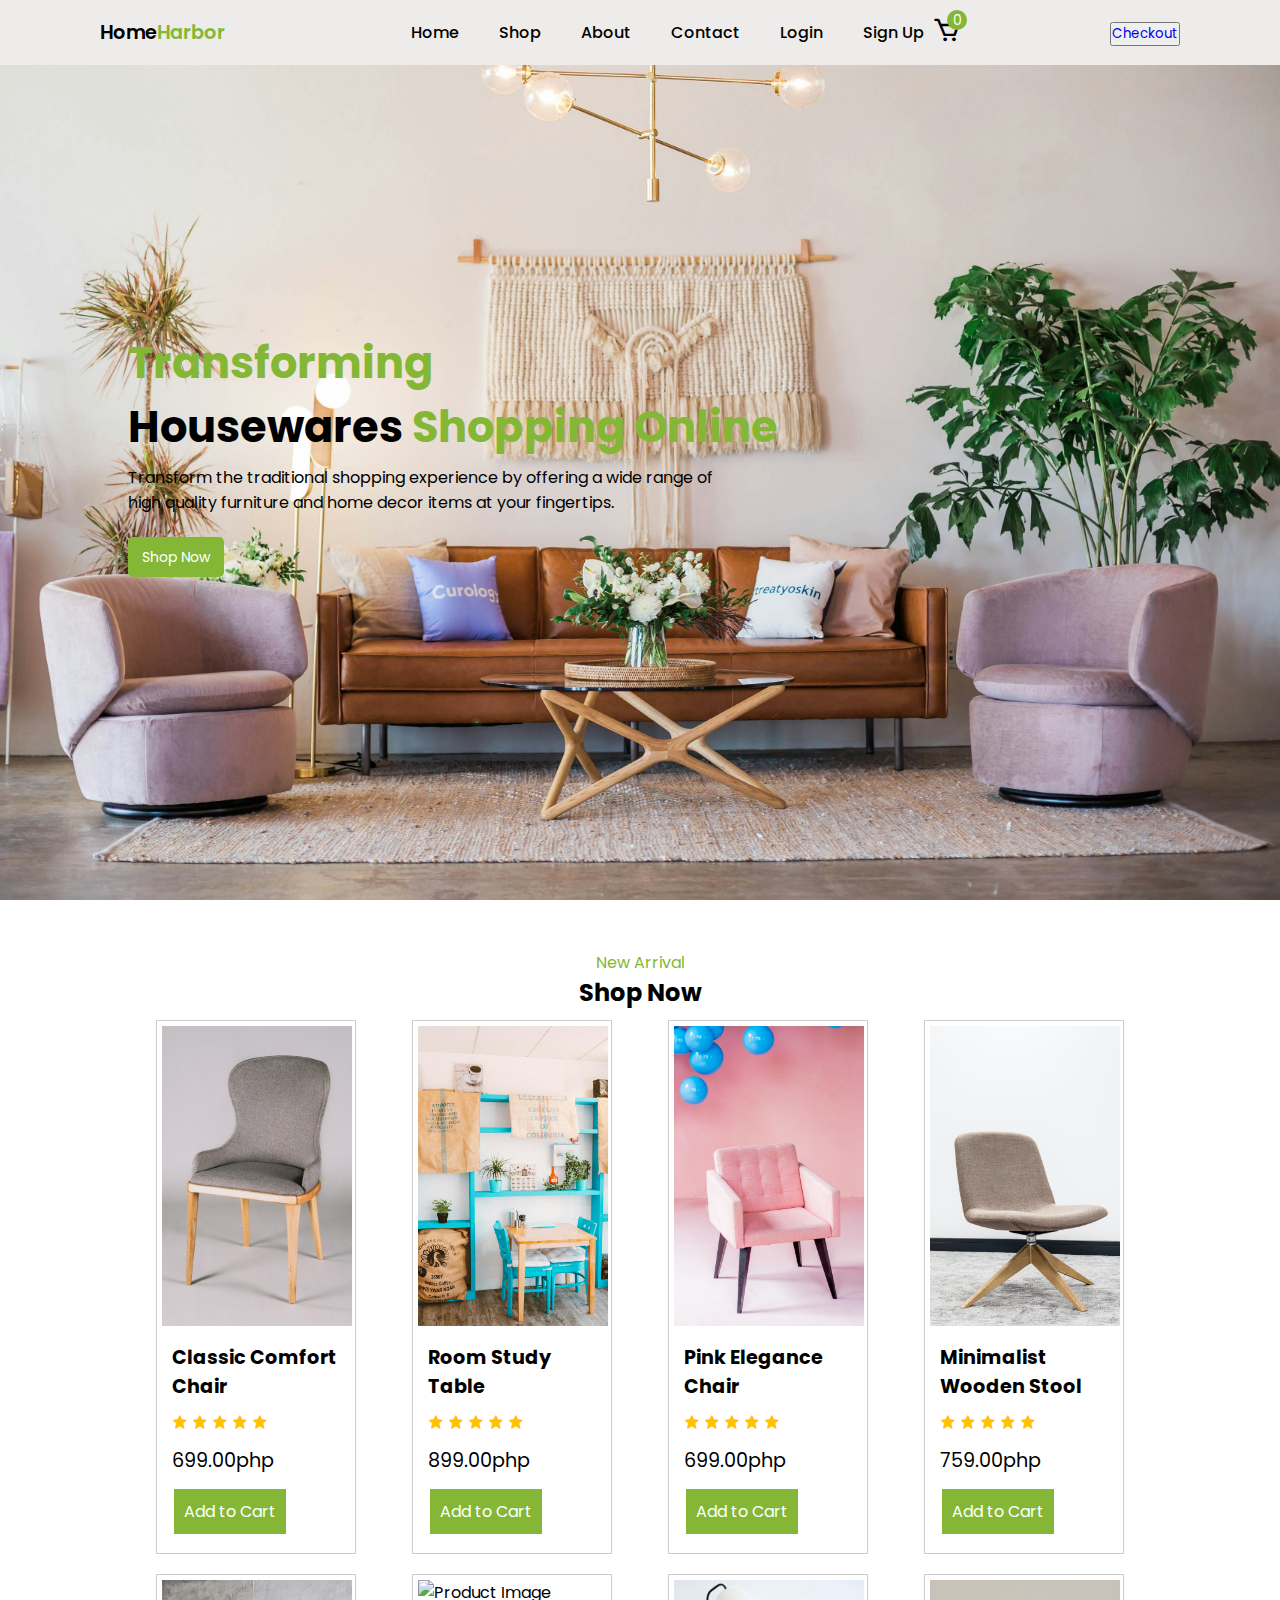
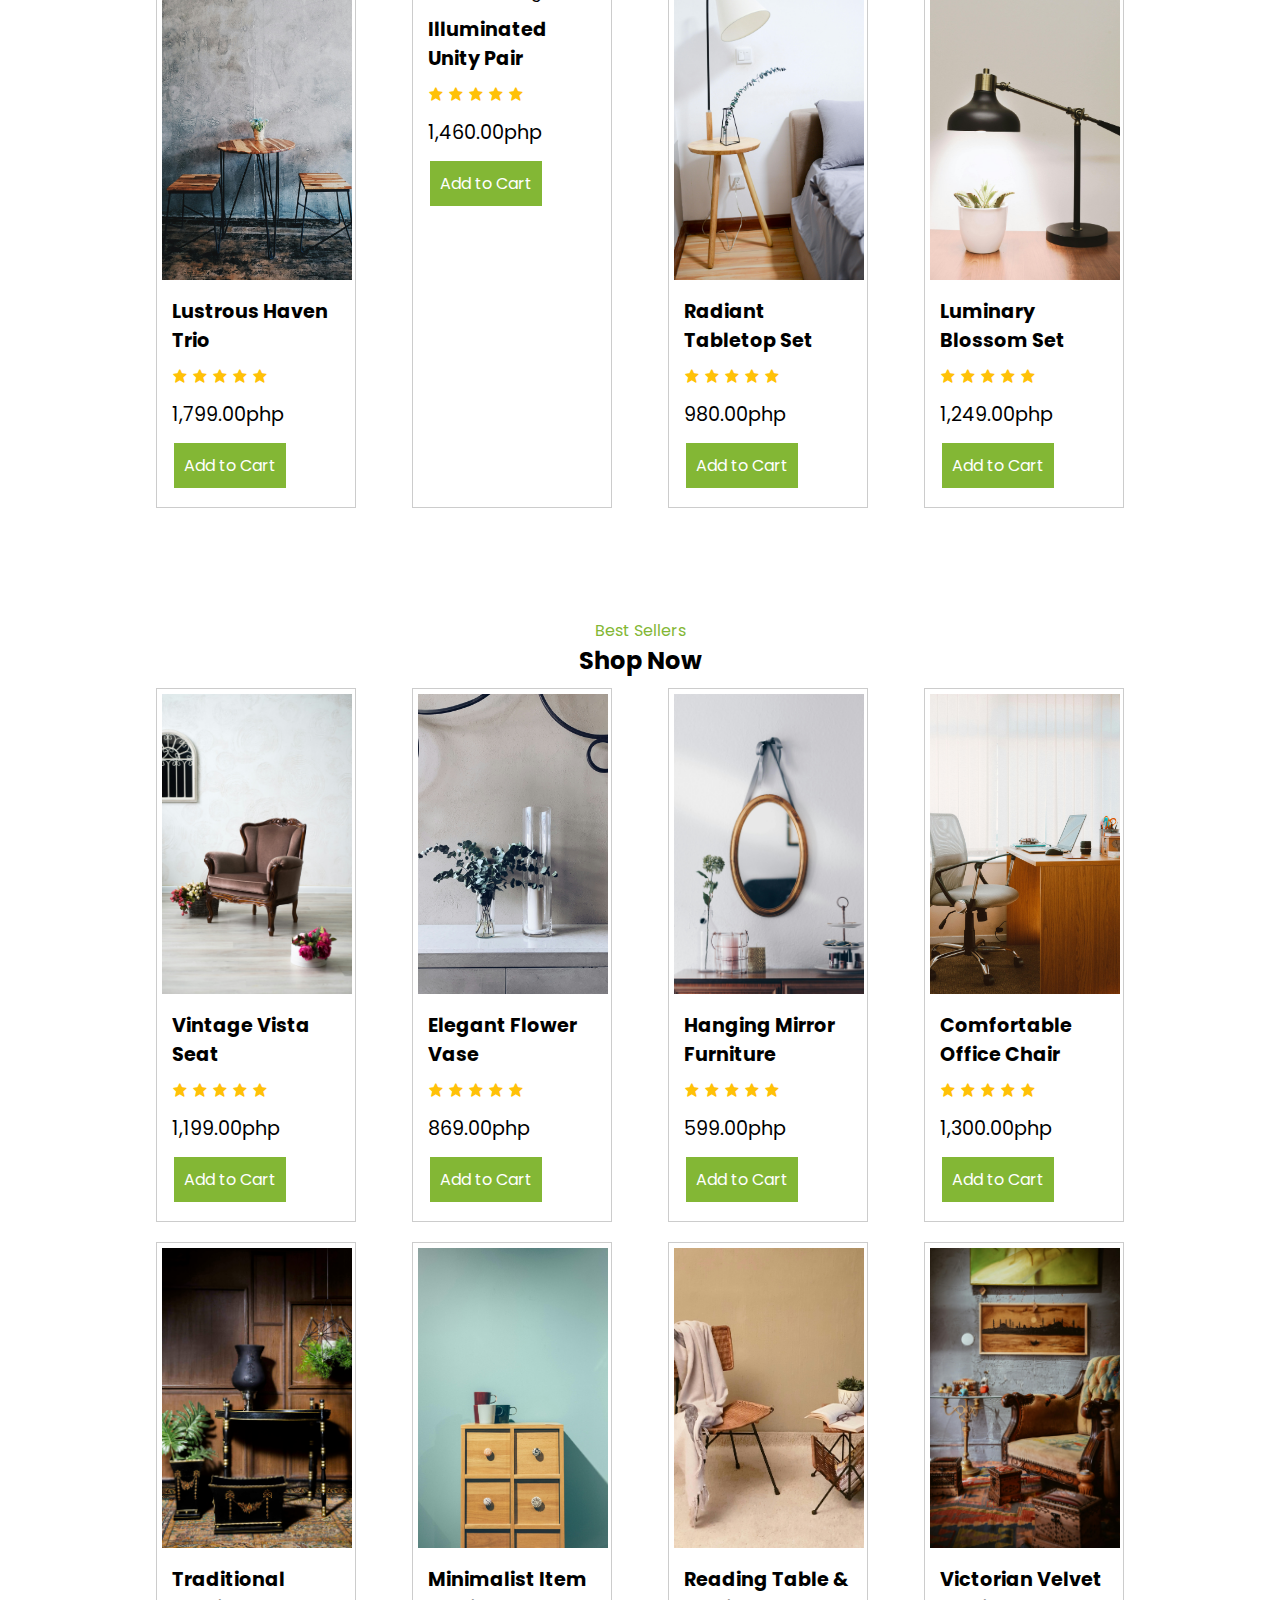
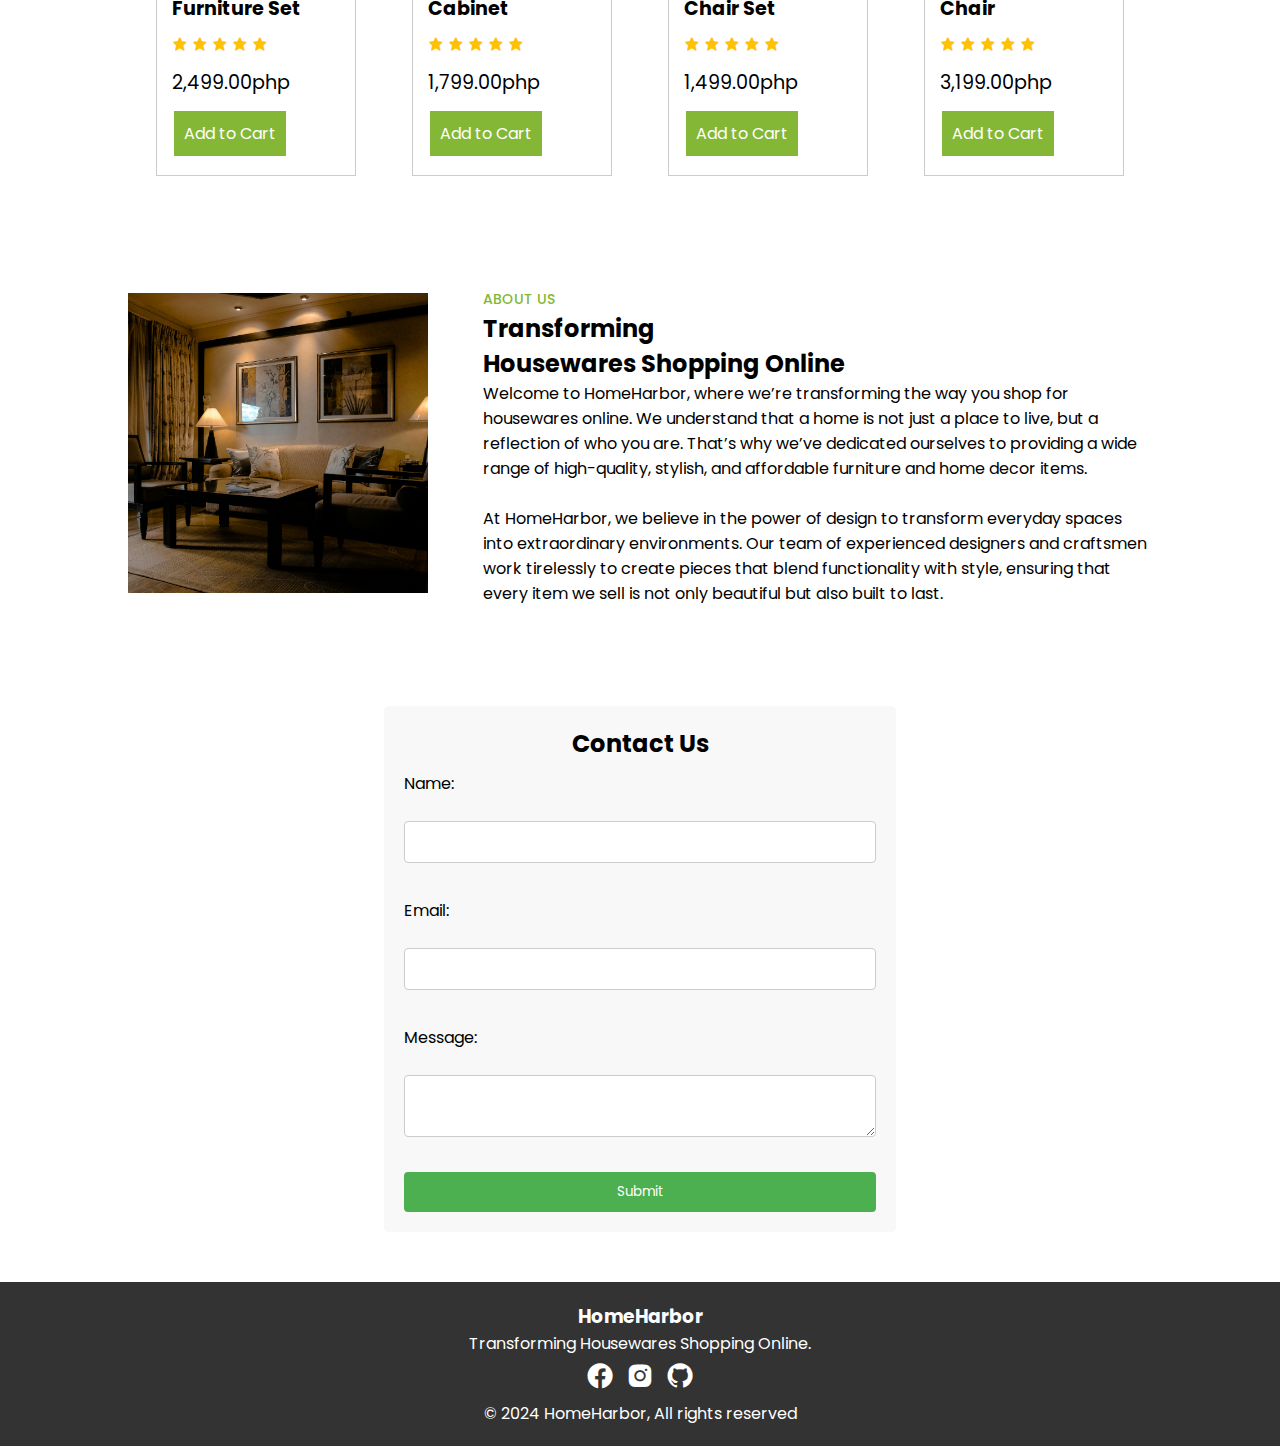
==== index.html @ ced239bd "first commit" ====
<!DOCTYPE html>
<html lang="en">
<head>
    <meta charset="UTF-8">
    <meta name="viewport" content="width=device-width, initial-scale=1.0">
    <title>Farinas E-Commerce</title>

    <link rel="stylesheet" href="style.css">
    <!-- Box Icons -->
    <link rel="stylesheet" href="https://cdn.jsdelivr.net/npm/boxicons@latest/css/boxicons.min.css">

    <!-- Google Font -->
    <link rel="stylesheet" href="https://fonts.googleapis.com/css2?family=Poppins:ital,wght@0,100;0,200;0,300;0,400;0,500;0,600;0,700;0,800;0,900;1,100;1,200;1,300;1,400;1,500;1,600;1,700;1,800;1,900&display=swap">

</head>
<body>
    <!-- Nav Bar -->
    <header>
        <a href="#" class="logo">Home<span>Harbor</span></a>
        <div class="bx bx-menu" id="menu-icon"></div>

        <ul class="navbar">
            <li><a href="#home">Home</a></li>
            <li><a href="#shop">Shop</a></li>
            <li><a href="#about">About</a></li>
            <li><a href="#contact">Contact</a></li>
            <li><a href="Login/login.html">Login</a></li>
            <li><a href="Signup/signup.html">Sign Up</a></li>
        </ul>
        <div class="cart">
            <i class='bx bx-cart'></i>
            <span id="cart-items">0</span>
        </div>

        <!-- Cart Dropdown -->
        <div id="cart-dropdown" class="cart-dropdown">
            <div id="cart-items-list" class="cart-items-list">
            </div>
            <button id="checkout-btn" class="checkout-btn"><a href="Checkout/checkpage.html">Checkout</a></button>
            <div id="total-price" class="total-price"></div>
        </div>
    </header>
    <!-- Home Section -->
    <section class="home" id="home">
        <div class="home-text">
            <h1><span>Transforming <br></span>Housewares <span>Shopping Online </span></h1>
            <p> Transform the traditional shopping experience by offering a wide range of <br>
                 high quality furniture and home decor items at your fingertips.
            </p>

            <a href="#shop" class="btn">Shop Now</a>
        </div>
    </section>

      <!-- Shop Section -->
      <section class="shop" id="shop">
        <div class="heading">
            <span class="new-arrival">New Arrival</span>
            <h2>Shop Now</h2>
        </div>
        <!-- Content -->
        <div class="shop-container">
            <!-- Product Card 1 -->
            <div class="product-card">
                <img src="./img/p1.jpg" alt="Product Image">
                <div class="product-info">
                    <h3 class="product-name">Classic Comfort Chair</h3>
                    <div class="stars">
                        <i class='bx bxs-star'></i>
                        <i class='bx bxs-star'></i>
                        <i class='bx bxs-star'></i>
                        <i class='bx bxs-star'></i>
                        <i class='bx bxs-star'></i>
                    </div>
                    <p class="product-price">699.00php</p>
                    <button class="add-to-cart" onclick="addToCart()">Add to Cart</button>
                </div>
            </div>
            <!-- Product Card 2 -->
            <div class="product-card">
                <img src="./img/p2.jpg" alt="Product Image">
                <div class="product-info">
                    <h3 class="product-name">Room Study Table</h3>
                    <div class="stars">
                        <i class='bx bxs-star'></i>
                        <i class='bx bxs-star'></i>
                        <i class='bx bxs-star'></i>
                        <i class='bx bxs-star'></i>
                        <i class='bx bxs-star'></i>
                    </div>
                    <p class="product-price">899.00php</p>
                    <button class="add-to-cart" onclick="addToCart()">Add to Cart</button>
                </div>
            </div>
            



            <!-- Product Card 3 -->
            <div class="product-card">
                <img src="./img/P3.jpg" alt="Product Image">
                <div class="product-info">
                    <h3 class="product-name">Pink Elegance Chair</h3>
                    <div class="stars">
                        <i class='bx bxs-star'></i>
                        <i class='bx bxs-star'></i>
                        <i class='bx bxs-star'></i>
                        <i class='bx bxs-star'></i>
                        <i class='bx bxs-star'></i>
                    </div>
                    <p class="product-price">699.00php</p>
                    <button class="add-to-cart" onclick="addToCart()">Add to Cart</button>
                </div>
            </div>
            <!-- Product Card 4 -->
            <div class="product-card">
                <img src="./img/p4.jpg" alt="Product Image">
                <div class="product-info">
                    <h3 class="product-name">Minimalist Wooden Stool</h3>
                    <div class="stars">
                        <i class='bx bxs-star'></i>
                        <i class='bx bxs-star'></i>
                        <i class='bx bxs-star'></i>
                        <i class='bx bxs-star'></i>
                        <i class='bx bxs-star'></i>
                    </div>
                    <p class="product-price">759.00php</p>
                    <button class="add-to-cart" onclick="addToCart()">Add to Cart</button>
                </div>
            </div>
            <!-- Product Card 5 -->
            <div class="product-card">
                <img src="./img/p5.jpg" alt="Product Image">
                <div class="product-info">
                    <h3 class="product-name">Lustrous Haven Trio</h3>
                    <div class="stars">
                        <i class='bx bxs-star'></i>
                        <i class='bx bxs-star'></i>
                        <i class='bx bxs-star'></i>
                        <i class='bx bxs-star'></i>
                        <i class='bx bxs-star'></i>
                    </div>
                    <p class="product-price">1,799.00php</p>
                    <button class="add-to-cart" onclick="addToCart()">Add to Cart</button>
                </div>
            </div>
            <!-- Product Card 6 -->
            <div class="product-card">
                <img src="./img/p6.jpg" alt="Product Image">
                <div class="product-info">
                    <h3 class="product-name">Illuminated Unity Pair</h3>
                    <div class="stars">
                        <i class='bx bxs-star'></i>
                        <i class='bx bxs-star'></i>
                        <i class='bx bxs-star'></i>
                        <i class='bx bxs-star'></i>
                        <i class='bx bxs-star'></i>
                    </div>
                    <p class="product-price">1,460.00php</p>
                    <button class="add-to-cart" onclick="addToCart()">Add to Cart</button>
                </div>
            </div>
            <!-- Product Card 7 -->
            <div class="product-card">
                <img src="./img/p7.jpg" alt="Product Image">
                <div class="product-info">
                    <h3 class="product-name">Radiant Tabletop Set</h3>
                    <div class="stars">
                        <i class='bx bxs-star'></i>
                        <i class='bx bxs-star'></i>
                        <i class='bx bxs-star'></i>
                        <i class='bx bxs-star'></i>
                        <i class='bx bxs-star'></i>
                    </div>
                    <p class="product-price">980.00php</p>
                    <button class="add-to-cart" onclick="addToCart()">Add to Cart</button>
                </div>
            </div>
            <!-- Product Card 8 -->
            <div class="product-card">
                <img src="./img/p8.jpg" alt="Product Image">
                <div class="product-info">
                    <h3 class="product-name">Luminary Blossom Set</h3>
                    <div class="stars">
                        <i class='bx bxs-star'></i>
                        <i class='bx bxs-star'></i>
                        <i class='bx bxs-star'></i>
                        <i class='bx bxs-star'></i>
                        <i class='bx bxs-star'></i>
                    </div>
                    <p class="product-price">1,249.00php</p>
                    <button class="add-to-cart" onclick="addToCart()">Add to Cart</button>
                </div>
            </div>
        </div>
    </section>

    <section class="shop" id="shop">
        <div class="heading">
            <span class="new-arrival">Best Sellers</span>
            <h2>Shop Now</h2>
        </div>
        <!-- Content -->
        <div class="shop-container">
            <!-- Product Card 9 -->
            <div class="product-card">
                <img src="./img/p9.jpg" alt="Product Image">
                <div class="product-info">
                    <h3 class="product-name">Vintage Vista Seat</h3>
                    <div class="stars">
                        <i class='bx bxs-star'></i>
                        <i class='bx bxs-star'></i>
                        <i class='bx bxs-star'></i>
                        <i class='bx bxs-star'></i>
                        <i class='bx bxs-star'></i>
                    </div>
                    <p class="product-price">1,199.00php</p>
                    <button class="add-to-cart" onclick="addToCart()">Add to Cart</button>
                </div>
            </div>
            <!-- Product Card 10 -->
            <div class="product-card">
                <img src="./img/p10.jpg" alt="Product Image">
                <div class="product-info">
                    <h3 class="product-name">Elegant Flower Vase</h3>
                    <div class="stars">
                        <i class='bx bxs-star'></i>
                        <i class='bx bxs-star'></i>
                        <i class='bx bxs-star'></i>
                        <i class='bx bxs-star'></i>
                        <i class='bx bxs-star'></i>
                    </div>
                    <p class="product-price">869.00php</p>
                    <button class="add-to-cart" onclick="addToCart()">Add to Cart</button>
                </div>
            </div>
            
            <!-- Product Card 11 -->
            <div class="product-card">
                <img src="./img/p11.jpg" alt="Product Image">
                <div class="product-info">
                    <h3 class="product-name">Hanging Mirror Furniture</h3>
                    <div class="stars">
                        <i class='bx bxs-star'></i>
                        <i class='bx bxs-star'></i>
                        <i class='bx bxs-star'></i>
                        <i class='bx bxs-star'></i>
                        <i class='bx bxs-star'></i>
                    </div>
                    <p class="product-price">599.00php</p>
                    <button class="add-to-cart" onclick="addToCart()">Add to Cart</button>
                </div>
            </div>
            <!-- Product Card 12 -->
            <div class="product-card">
                <img src="./img/p12.jpg" alt="Product Image">
                <div class="product-info">
                    <h3 class="product-name">Comfortable Office Chair</h3>
                    <div class="stars">
                        <i class='bx bxs-star'></i>
                        <i class='bx bxs-star'></i>
                        <i class='bx bxs-star'></i>
                        <i class='bx bxs-star'></i>
                        <i class='bx bxs-star'></i>
                    </div>
                    <p class="product-price">1,300.00php</p>
                    <button class="add-to-cart" onclick="addToCart()">Add to Cart</button>
                </div>
            </div>
            <!-- Product Card 13 -->
            <div class="product-card">
                <img src="./img/p13.jpg" alt="Product Image">
                <div class="product-info">
                    <h3 class="product-name">Traditional Furniture Set </h3>
                    <div class="stars">
                        <i class='bx bxs-star'></i>
                        <i class='bx bxs-star'></i>
                        <i class='bx bxs-star'></i>
                        <i class='bx bxs-star'></i>
                        <i class='bx bxs-star'></i>
                    </div>
                    <p class="product-price">2,499.00php</p>
                    <button class="add-to-cart" onclick="addToCart()">Add to Cart</button>
                </div>
            </div>
            <!-- Product Card 14 -->
            <div class="product-card">
                <img src="./img/p14.jpg" alt="Product Image">
                <div class="product-info">
                    <h3 class="product-name">Minimalist Item Cabinet</h3>
                    <div class="stars">
                        <i class='bx bxs-star'></i>
                        <i class='bx bxs-star'></i>
                        <i class='bx bxs-star'></i>
                        <i class='bx bxs-star'></i>
                        <i class='bx bxs-star'></i>
                    </div>
                    <p class="product-price">1,799.00php</p>
                    <button class="add-to-cart" onclick="addToCart()">Add to Cart</button>
                </div>
            </div>
            <!-- Product Card 15 -->
            <div class="product-card">
                <img src="./img/p15.jpg" alt="Product Image">
                <div class="product-info">
                    <h3 class="product-name">Reading Table & Chair Set</h3>
                    <div class="stars">
                        <i class='bx bxs-star'></i>
                        <i class='bx bxs-star'></i>
                        <i class='bx bxs-star'></i>
                        <i class='bx bxs-star'></i>
                        <i class='bx bxs-star'></i>
                    </div>
                    <p class="product-price">1,499.00php</p>
                    <button class="add-to-cart" onclick="addToCart()">Add to Cart</button>
                </div>
            </div>
            <!-- Product Card 16 -->
            <div class="product-card">
                <img src="./img/p16.jpg" alt="Product Image">
                <div class="product-info">
                    <h3 class="product-name">Victorian Velvet Chair</h3>
                    <div class="stars">
                        <i class='bx bxs-star'></i>
                        <i class='bx bxs-star'></i>
                        <i class='bx bxs-star'></i>
                        <i class='bx bxs-star'></i>
                        <i class='bx bxs-star'></i>
                    </div>
                    <p class="product-price">3,199.00php</p>
                    <button class="add-to-cart" onclick="addToCart()">Add to Cart</button>
                </div>
            </div>
        </div>
    </section>

    <!-- About Section -->
    <section class="about" id="about">
        <div class="about-img">
            <img src="img/about.jpg" alt="">
        </div>
        <div class="about-text">
            <span>About Us</span>
            <br>
            <h2>Transforming <br>Housewares Shopping Online</h2>
            <p>Welcome to HomeHarbor, where we’re transforming the way you shop for housewares online. 
                We understand that a home is not just a place to live, but a reflection of who you are. 
                That’s why we’ve dedicated ourselves to providing a wide range of high-quality, stylish, and affordable furniture and home decor items.</p>
            <br>
            <p>At HomeHarbor, we believe in the power of design to transform everyday spaces into extraordinary environments. 
                Our team of experienced designers and craftsmen work tirelessly to create pieces that blend functionality with style, ensuring that every item we sell is not only beautiful but also built to last.</p>
        </div>
    </section>

    <section>
        <div id="contact">
            <h2>Contact Us</h2>
            <form action="/submit_form" method="post">
                <label for="name">Name:</label><br>
                <input type="text" id="name" name="name"><br>
                <label for="email">Email:</label><br>
                <input type="email" id="email" name="email"><br>
                <label for="message">Message:</label><br>
                <textarea id="message" name="message"></textarea><br>
                <input type="submit" value="Submit">
            </form>
        </div>
    </section>

    <footer>
        <div class="footer-content">
            <h3>HomeHarbor</h3>
            <p>Transforming Housewares Shopping Online.</p>
            <ul class="socials">
                <li><a href="https://www.facebook.com/urixqt22"><i class='bx bxl-facebook-circle'></i></a></li>
                <li><a href="https://www.instagram.com/rikusue_/"><i class='bx bxl-instagram-alt' ></i></a></li>
                <li><a href="https://github.com/urixqt22"><i class='bx bxl-github' ></i></a></li>
            </ul>
        </div>
        <div class="footer-bottom">
            <p>© 2024 HomeHarbor, All rights reserved</p>
        </div>
    </footer>

    <script src="script.js"></script>
</body>
</html>
---- style.css ----
/* Google Font */
@import url('https://fonts.googleapis.com/css2?family=Poppins:ital,wght@0,100;0,200;0,300;0,400;0,500;0,600;0,700;0,800;0,900;1,100;1,200;1,300;1,400;1,500;1,600;1,700;1,800;1,900&display=swap');

*{
    margin: 0;
    padding: 0;
    box-sizing: border-box;
    scroll-behavior: smooth;
    scroll-padding-top: 2rem;
    list-style: none;
    text-decoration: none;
    font-family: "Poppins", sans-serif;
}

:root{
    --text-color:#000000;
    --main-color: #83b735;
}

header{
    position: fixed;
    width: 100%;
    top: 0;
    right: 0;
    z-index: 1000;
    display: flex;
    align-items: center;
    justify-content: space-between;
    padding: 18px 100px;
    background: #edecea;
}

section{
    padding: 50px 10%;
}

/* Header */
.logo{
    font-size: 1.2rem;
    font-weight: 600;
    color: var(--text-color);
}

.logo span{
    color: var(--main-color);
}

.navbar{
    position: relative;
    display: flex;
}

.navbar ul {
    display: flex;
    justify-content: center;
    width: 100%; 
}

.navbar a{
    font-size: 1rem;
    padding: 10px 20px;
    font-weight: 500;
    color: var(--text-color);
}

.navbar a:hover{
    color: var(--main-color);
}

.cart {
    position: absolute;
    margin-left: 65%;
}

.cart .bx-cart {
    font-size: 30px; 
}

#cart-items {
    position: absolute;
    top: -5px;
    right: -5px;
    background-color: var(--main-color);
    color: #fff;
    border-radius: 50%;
    width: 20px;
    height: 20px;
    font-size: 14px;
    display: flex;
    align-items: center;
    justify-content: center;
}

.cart-dropdown {
    max-height: 80px; 
    overflow-y: auto;
}

#menu-icon{
    font-size: 2rem;
    cursor: pointer;
    display: none;
}

/* Home */
.home{
    width: 100%;
    min-height: 100vh;
    background-image: url(./img/background.jpg);
    background-repeat: no-repeat;
    background-position: right;
    background-attachment: fixed;
    display: flex;
    align-items: center;
    background-size: cover;
}

.home-text h1{
    font-size: 2.7rem;
}

.home-text p{
    font-size: 1rem;
    margin: 0.4rem 0 1.8rem;
}

.home-text span{
    color: var(--main-color);
}

.btn{
    padding: 10px 14px;
    background: var(--main-color);
    color: #fff;
    border-radius: 0.3rem;
    font-size: 14px;
}

.btn:hover{
    background: #8fc53d;
}

/* Shop Content */
.heading {
    text-align: center;
}

.new-arrival {
    color: var(--main-color);
}

.title-price{
    display: flex;
    justify-content: space-between;
    padding: 12px;
}

.title-price h3{
    font-size: 1rem;
    font-weight: 600;
}

/* Product Card */
.product-card {
    border: 1px solid #ccc;
    margin: 10px;
    padding: 5px;
    width: 200px;
}

.product-card img {
    width: 100%;
    height: auto;
}

.product-info {
    padding: 10px;
}

.product-name {
    font-size: 1.2em;
    margin-bottom: 10px;
}

.stars {
    color: #ffc107;
    margin-bottom: 10px;
}

.product-price {
    font-size: 1.2em;
    color: #000;
    margin-bottom: 10px;
}

.add-to-cart {
    background-color: var(--main-color);
    color: #fff;
    border: none;
    padding: 10px;
    text-align: center;
    text-decoration: none;
    display: inline-block;
    font-size: 16px;
    margin: 4px 2px;
    cursor: pointer;
}

/* Shop Container */
.shop-container {
    display: flex;
    flex-wrap: wrap;
    justify-content: space-around;
}

.product-card img {
    width: 190px; 
    height: 300px; 
    object-fit: cover; 
}

/* About */
.about {
    display: flex;
    justify-content: space-between;
    align-items: center;
}

.about-img {
    flex: 1;
    margin-right: 20px; 
}

.about-img img {
    width: 300px;
    height: 300px; 
    object-fit: cover; 
}

.about-text {
    flex: 2;
}

.about-text span{
    font-size: 14px;
    font-weight: 500;
    text-transform: uppercase;
    color: var(--main-color);
}

#contact {
    width: 50%;
    margin: auto;
    padding: 20px;
    background-color: #f8f8f8;
    border-radius: 5px;
}

#contact h2 {
    text-align: center;
}

#contact form {
    display: flex;
    flex-direction: column;
}

#contact label {
    margin-top: 10px;
}

#contact input[type="text"], #contact input[type="email"], #contact textarea {
    padding: 10px;
    border: 1px solid #ccc;
    border-radius: 4px;
}

#contact input[type="submit"] {
    margin-top: 10px;
    padding: 10px 20px;
    background-color: #4CAF50;
    color: white;
    border: none;
    border-radius: 4px;
    cursor: pointer;
}

#contact input[type="submit"]:hover {
    background-color: #45a049;
}

footer {
    background-color: #333;
    color: #ffffff;
    padding: 20px 0;
}

.footer-content, .footer-bottom {
    text-align: center;
    margin: auto;
    width: 80%;
}

.socials {
    list-style-type: none; 
    display: flex; 
    justify-content: center; 
    padding: 0; 
}

.socials li {   
    margin: 5px; 
}

.socials a {
   
    text-decoration: none; 
    color: inherit; 
}

.socials i {
    font-size: 30px; 
}
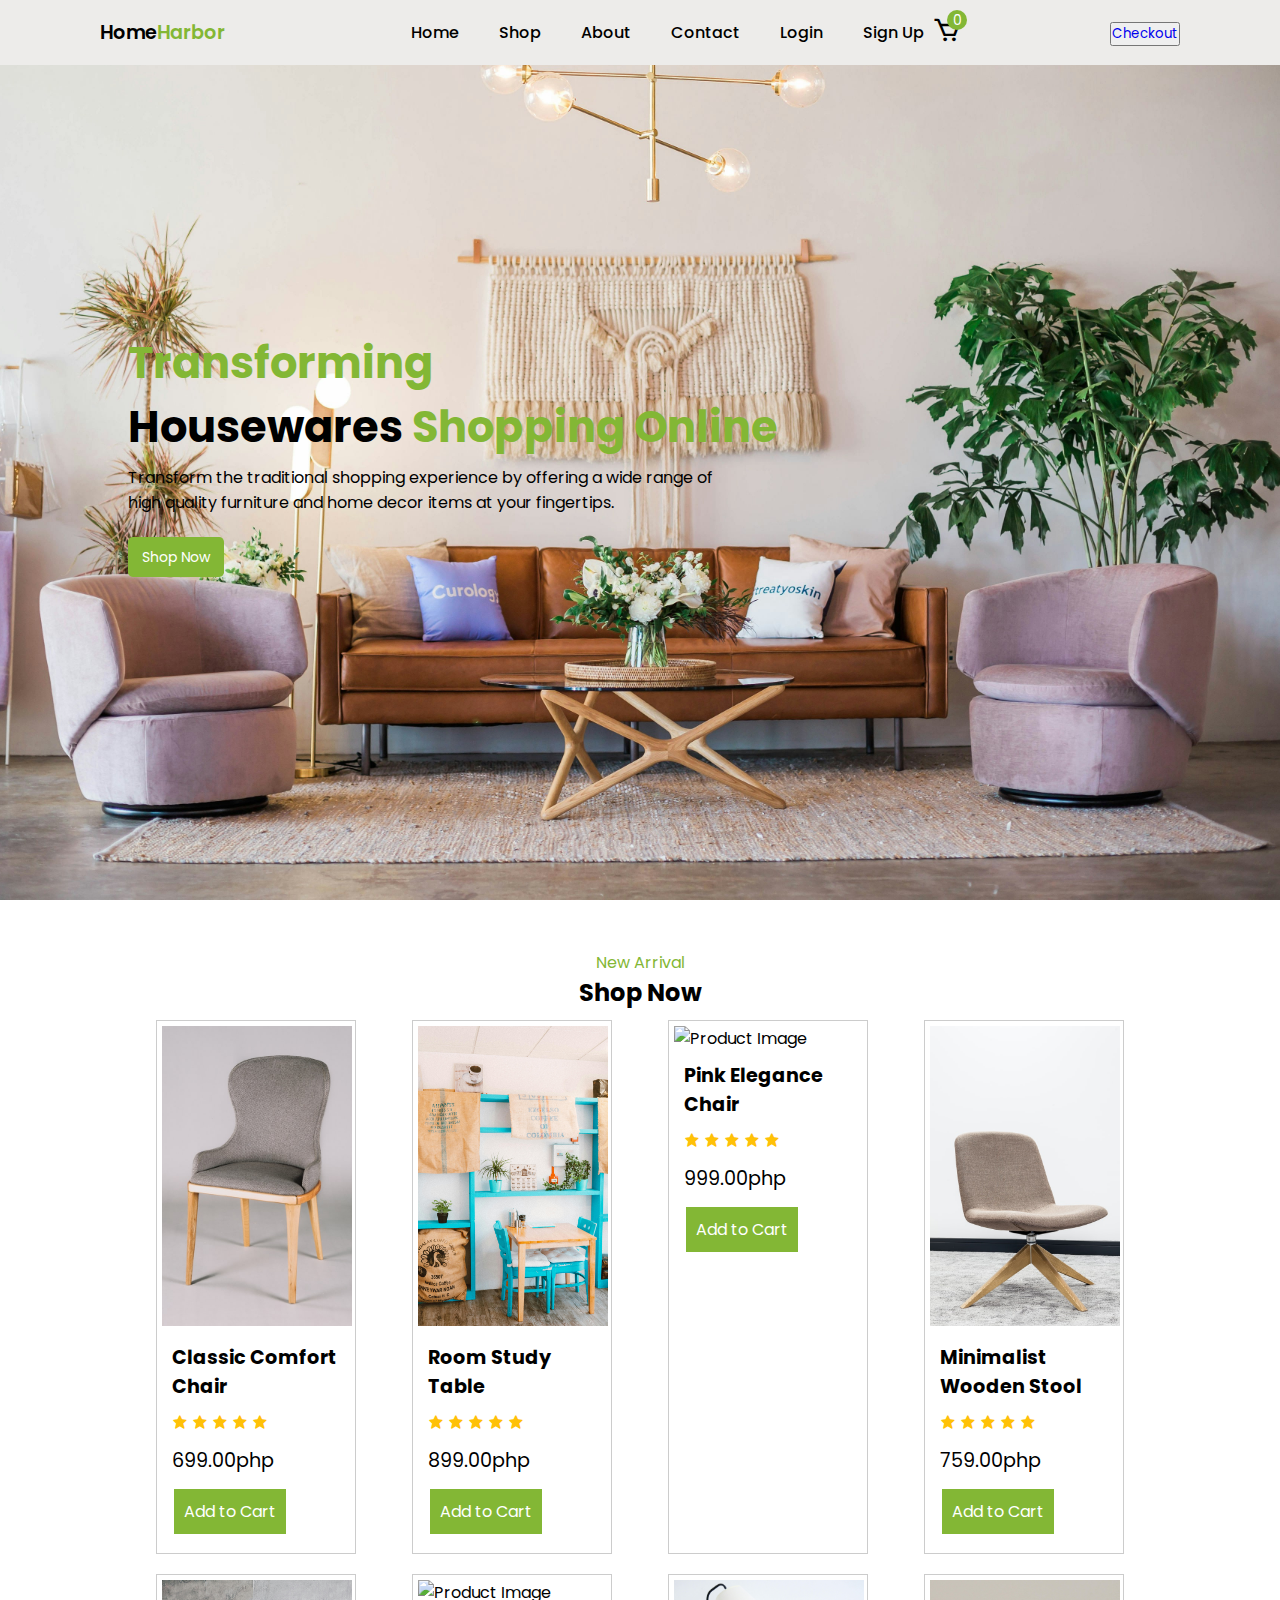
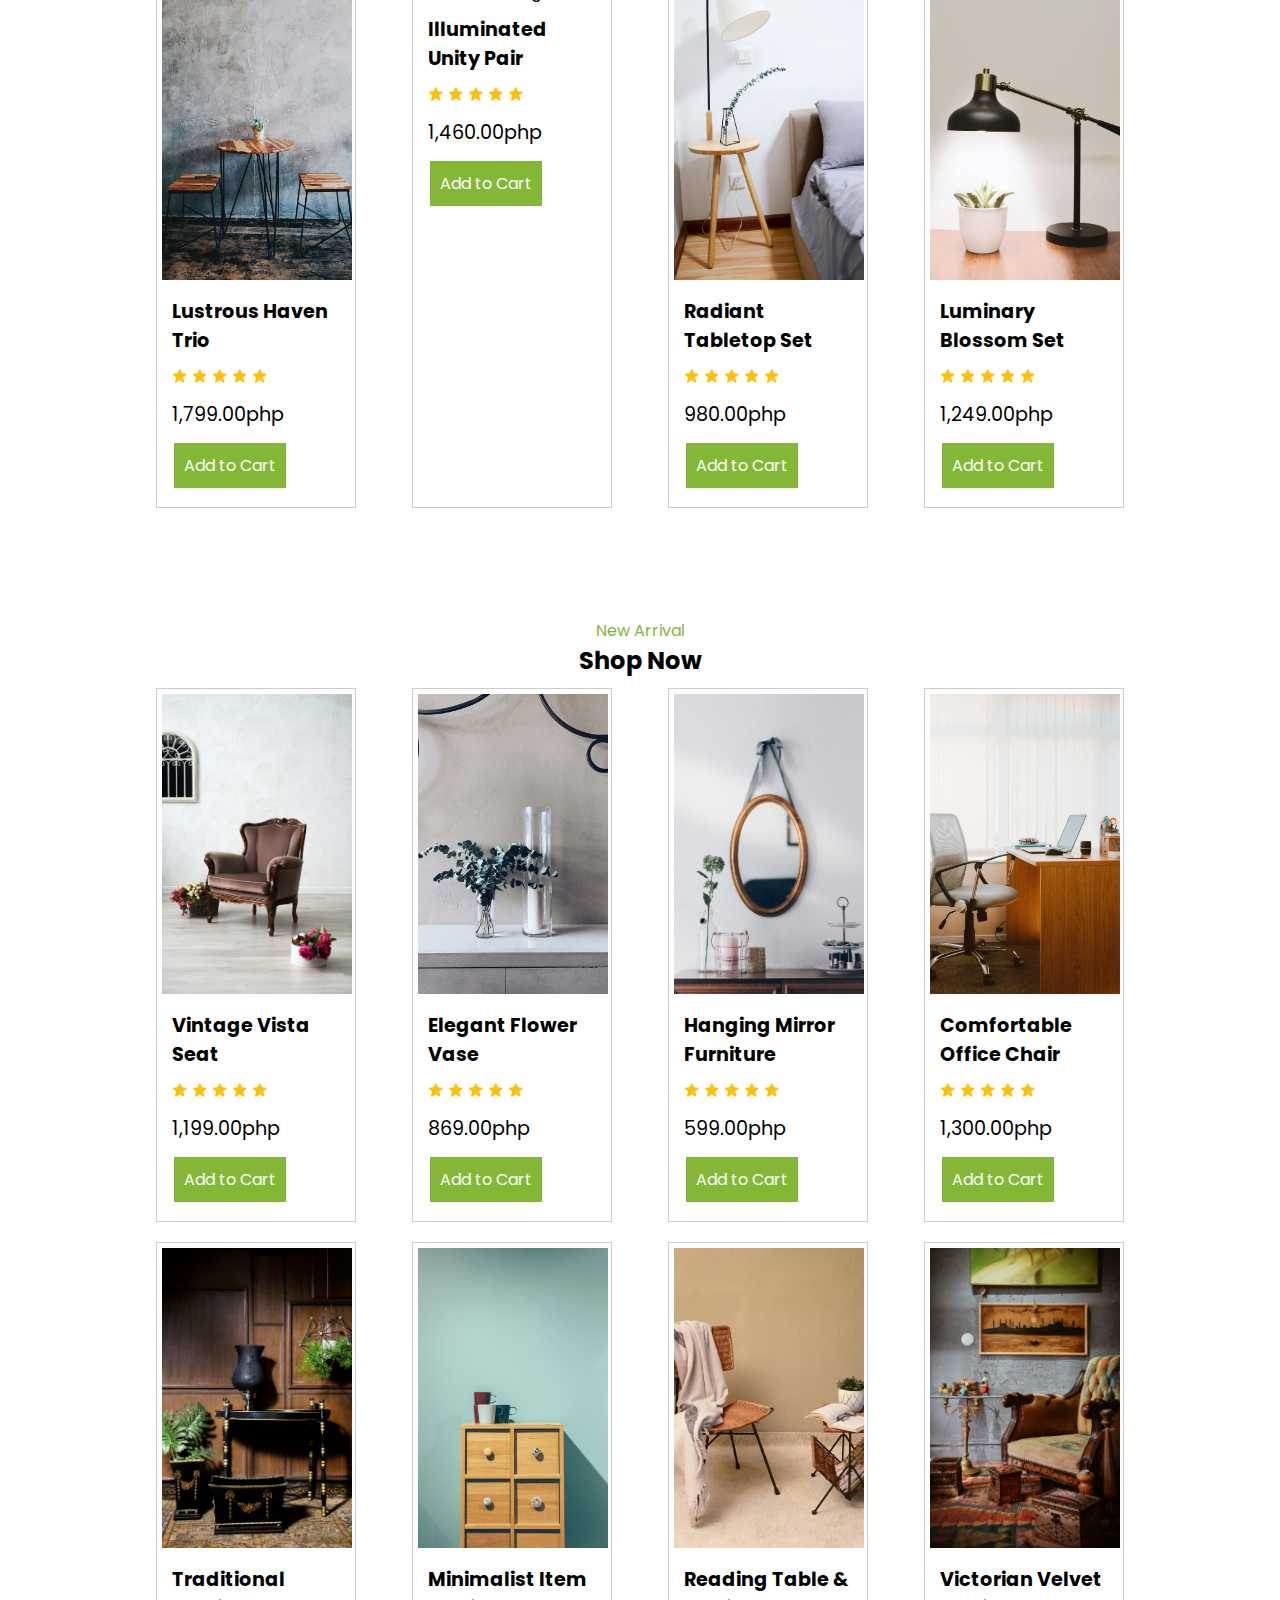
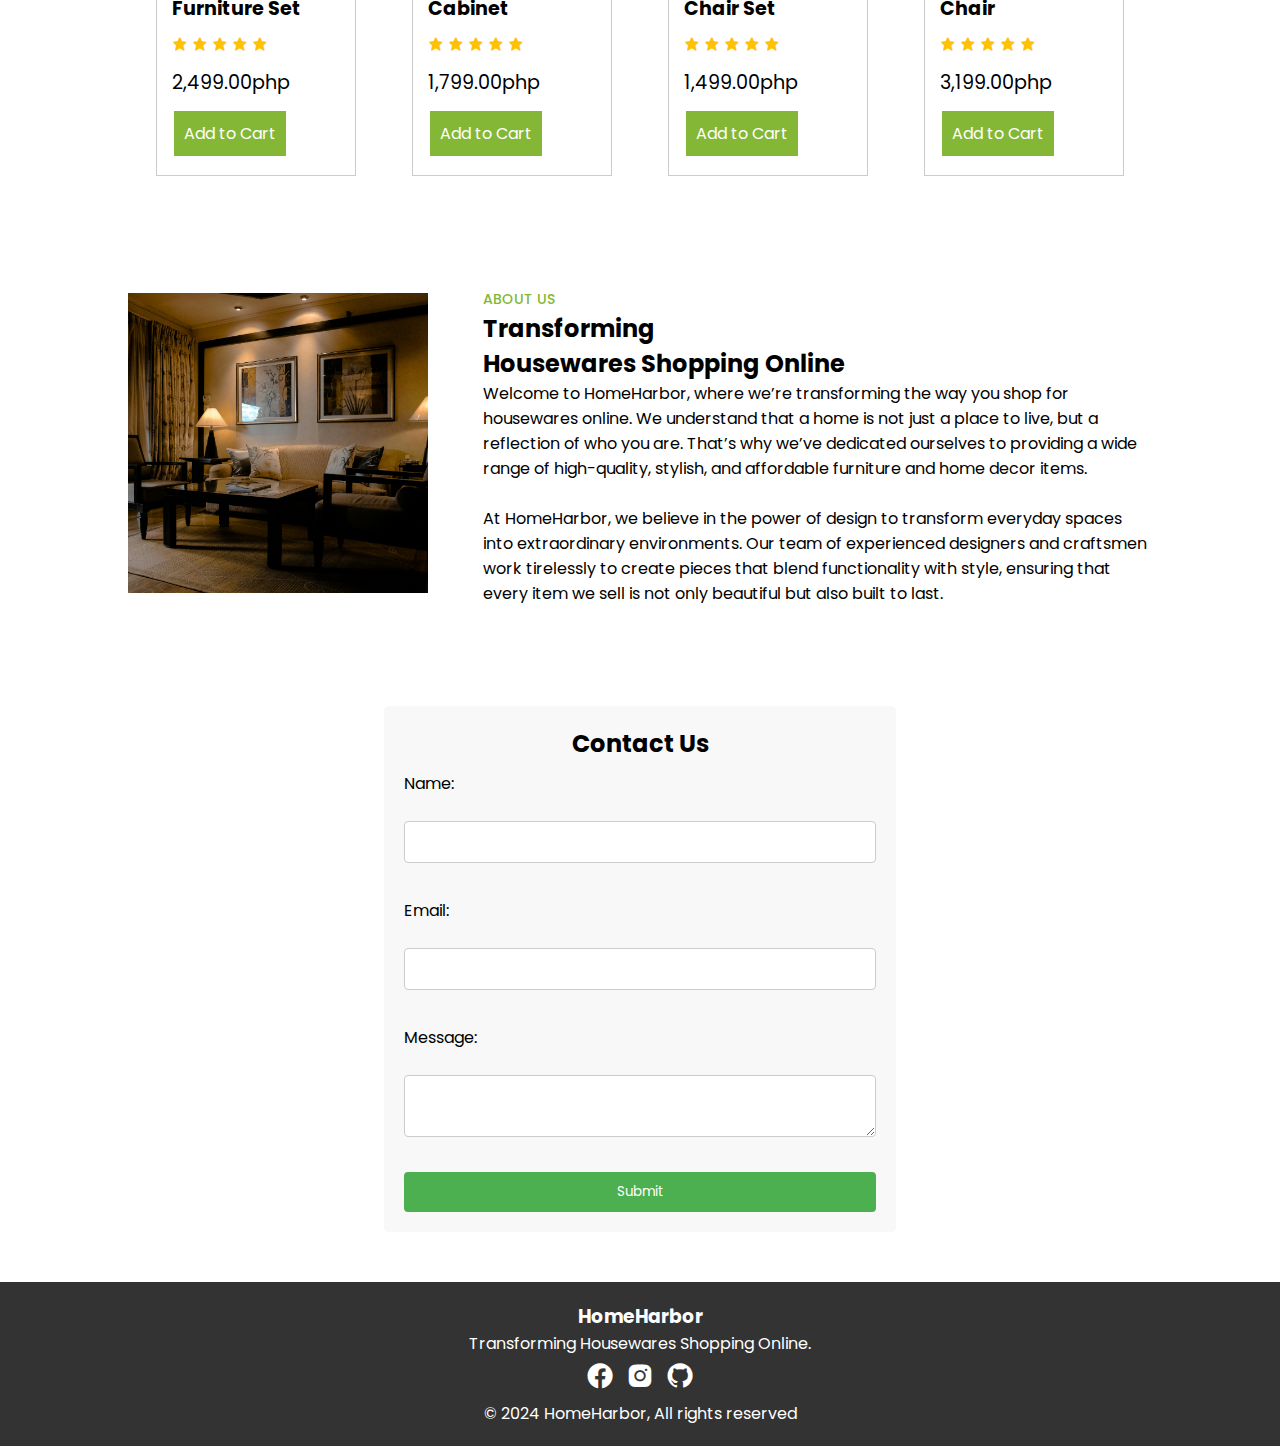
==== commit 290f5ba4: "Description to items" ====
--- a/index.html
+++ b/index.html
@@ -52,8 +52,8 @@
         </div>
     </section>
 
-      <!-- Shop Section -->
-      <section class="shop" id="shop">
+    <!-- Shop Section -->
+    <section class="shop" id="shop">
         <div class="heading">
             <span class="new-arrival">New Arrival</span>
             <h2>Shop Now</h2>
@@ -74,9 +74,18 @@
                     </div>
                     <p class="product-price">699.00php</p>
                     <button class="add-to-cart" onclick="addToCart()">Add to Cart</button>
-                </div>
-            </div>
-            <!-- Product Card 2 -->
+                    <div class="product-details">
+                        <p>Item: Chair <br></p>
+                        <p><br>Description: Designed to provide a luxurious seating experience, 
+                            this chair boasts a solid wood construction and soft, 
+                            plush upholstery.</p>
+
+                
+                    </div>
+                </div>
+            </div>
+            
+             <!-- Product Card 2 -->
             <div class="product-card">
                 <img src="./img/p2.jpg" alt="Product Image">
                 <div class="product-info">
@@ -90,119 +99,157 @@
                     </div>
                     <p class="product-price">899.00php</p>
                     <button class="add-to-cart" onclick="addToCart()">Add to Cart</button>
+                    <div class="product-details">
+                        <p>Item: Table & Chair Set <br></p>
+                        <p><br>Description: Its spacious tabletop provides ample room for your books, laptop, and study materials, 
+                            while the minimalist design ensures it fits into any study space with ease.</p>
+                    </div>
+                </div>
+            </div>
+
+             <!-- Product Card 3 -->
+            <div class="product-card">
+                <img src="./img/p3.jpg" alt="Product Image">
+                <div class="product-info">
+                    <h3 class="product-name">Pink Elegance Chair</h3>
+                    <div class="stars">
+                        <i class='bx bxs-star'></i>
+                        <i class='bx bxs-star'></i>
+                        <i class='bx bxs-star'></i>
+                        <i class='bx bxs-star'></i>
+                        <i class='bx bxs-star'></i>
+                    </div>
+                    <p class="product-price">999.00php</p>
+                    <button class="add-to-cart" onclick="addToCart()">Add to Cart</button>
+                    <div class="product-details">
+                        <p>Item: Chair <br></p>
+                        <p><br>Description: Crafted for comfort, the chair features a generously padded seat and a contoured backrest, 
+                            making it perfect for long hours of relaxation or conversation.</p>
+                    </div>
+                </div>
+            </div>
+
+             <!-- Product Card 4 -->
+            <div class="product-card">
+                <img src="./img/p4.jpg" alt="Product Image">
+                <div class="product-info">
+                    <h3 class="product-name">Minimalist Wooden Stool</h3>
+                    <div class="stars">
+                        <i class='bx bxs-star'></i>
+                        <i class='bx bxs-star'></i>
+                        <i class='bx bxs-star'></i>
+                        <i class='bx bxs-star'></i>
+                        <i class='bx bxs-star'></i>
+                    </div>
+                    <p class="product-price">759.00php</p>
+                    <button class="add-to-cart" onclick="addToCart()">Add to Cart</button>
+                    <div class="product-details">
+                        <p>Item: Stool Chair <br></p>
+                        <p><br>Description: Crafted from high-quality wood, 
+                            its clean lines and natural finish bring a warm, organic touch to any space.</p>
+                    </div>
+                </div>
+            </div>
+
+             <!-- Product Card 5 -->
+            <div class="product-card">
+                <img src="./img/p5.jpg" alt="Product Image">
+                <div class="product-info">
+                    <h3 class="product-name">Lustrous Haven Trio</h3>
+                    <div class="stars">
+                        <i class='bx bxs-star'></i>
+                        <i class='bx bxs-star'></i>
+                        <i class='bx bxs-star'></i>
+                        <i class='bx bxs-star'></i>
+                        <i class='bx bxs-star'></i>
+                    </div>
+                    <p class="product-price">1,799.00php</p>
+                    <button class="add-to-cart" onclick="addToCart()">Add to Cart</button>
+                    <div class="product-details">
+                        <p>Item: Table & Chair Set <br></p>
+                        <p><br>Description: A sleek, sophisticated table set that elevates any space with its modern elegance.</p>
+                    </div>
+                </div>
+            </div>
+
+             <!-- Product Card 6-->
+            <div class="product-card">
+                <img src="./img/p6.jpg" alt="Product Image">
+                <div class="product-info">
+                    <h3 class="product-name">Illuminated Unity Pair</h3>
+                    <div class="stars">
+                        <i class='bx bxs-star'></i>
+                        <i class='bx bxs-star'></i>
+                        <i class='bx bxs-star'></i>
+                        <i class='bx bxs-star'></i>
+                        <i class='bx bxs-star'></i>
+                    </div>
+                    <p class="product-price">1,460.00php</p>
+                    <button class="add-to-cart" onclick="addToCart()">Add to Cart</button>
+                    <div class="product-details">
+                        <p>Item: Table, Lamp, & Vase Set <br></p>
+                        <p><br>Description: An exquisite set that brings a harmonious blend of light and design to your space. 
+                            Perfect for creating an intimate atmosphere with its subtle and warm illumination.</p>
+                    </div>
+                </div>
+            </div>
+
+             <!-- Product Card 7-->
+            <div class="product-card">
+                <img src="./img/p7.jpg" alt="Product Image">
+                <div class="product-info">
+                    <h3 class="product-name">Radiant Tabletop Set</h3>
+                    <div class="stars">
+                        <i class='bx bxs-star'></i>
+                        <i class='bx bxs-star'></i>
+                        <i class='bx bxs-star'></i>
+                        <i class='bx bxs-star'></i>
+                        <i class='bx bxs-star'></i>
+                    </div>
+                    <p class="product-price">980.00php</p>
+                    <button class="add-to-cart" onclick="addToCart()">Add to Cart</button>
+                    <div class="product-details">
+                        <p>Item: Table, Lamp, & Vase Set <br></p>
+                        <p><br>Description: A beautifully crafted collection that brings both function and flair to your living space. 
+                            Its elegant design and warm glow promise to enhance the ambiance of any room. </p>
+                    </div>
+                </div>
+            </div>
+
+             <!-- Product Card 8-->
+            <div class="product-card">
+                <img src="./img/p8.jpg" alt="Product Image">
+                <div class="product-info">
+                    <h3 class="product-name">Luminary Blossom Set</h3>
+                    <div class="stars">
+                        <i class='bx bxs-star'></i>
+                        <i class='bx bxs-star'></i>
+                        <i class='bx bxs-star'></i>
+                        <i class='bx bxs-star'></i>
+                        <i class='bx bxs-star'></i>
+                    </div>
+                    <p class="product-price">1,249.00php</p>
+                    <button class="add-to-cart" onclick="addToCart()">Add to Cart</button>
+                    <div class="product-details">
+                        <p>Item: Table, Lamp, & Vase Set <br></p>
+                        <p><br>Description: a beautifully designed ensemble that combines sleek functionality with a touch of nature’s charm. 
+                            Ideal for adding a serene ambiance to any room.</p>
+                    </div>
                 </div>
             </div>
             
-
-
-
-            <!-- Product Card 3 -->
-            <div class="product-card">
-                <img src="./img/P3.jpg" alt="Product Image">
-                <div class="product-info">
-                    <h3 class="product-name">Pink Elegance Chair</h3>
-                    <div class="stars">
-                        <i class='bx bxs-star'></i>
-                        <i class='bx bxs-star'></i>
-                        <i class='bx bxs-star'></i>
-                        <i class='bx bxs-star'></i>
-                        <i class='bx bxs-star'></i>
-                    </div>
-                    <p class="product-price">699.00php</p>
-                    <button class="add-to-cart" onclick="addToCart()">Add to Cart</button>
-                </div>
-            </div>
-            <!-- Product Card 4 -->
-            <div class="product-card">
-                <img src="./img/p4.jpg" alt="Product Image">
-                <div class="product-info">
-                    <h3 class="product-name">Minimalist Wooden Stool</h3>
-                    <div class="stars">
-                        <i class='bx bxs-star'></i>
-                        <i class='bx bxs-star'></i>
-                        <i class='bx bxs-star'></i>
-                        <i class='bx bxs-star'></i>
-                        <i class='bx bxs-star'></i>
-                    </div>
-                    <p class="product-price">759.00php</p>
-                    <button class="add-to-cart" onclick="addToCart()">Add to Cart</button>
-                </div>
-            </div>
-            <!-- Product Card 5 -->
-            <div class="product-card">
-                <img src="./img/p5.jpg" alt="Product Image">
-                <div class="product-info">
-                    <h3 class="product-name">Lustrous Haven Trio</h3>
-                    <div class="stars">
-                        <i class='bx bxs-star'></i>
-                        <i class='bx bxs-star'></i>
-                        <i class='bx bxs-star'></i>
-                        <i class='bx bxs-star'></i>
-                        <i class='bx bxs-star'></i>
-                    </div>
-                    <p class="product-price">1,799.00php</p>
-                    <button class="add-to-cart" onclick="addToCart()">Add to Cart</button>
-                </div>
-            </div>
-            <!-- Product Card 6 -->
-            <div class="product-card">
-                <img src="./img/p6.jpg" alt="Product Image">
-                <div class="product-info">
-                    <h3 class="product-name">Illuminated Unity Pair</h3>
-                    <div class="stars">
-                        <i class='bx bxs-star'></i>
-                        <i class='bx bxs-star'></i>
-                        <i class='bx bxs-star'></i>
-                        <i class='bx bxs-star'></i>
-                        <i class='bx bxs-star'></i>
-                    </div>
-                    <p class="product-price">1,460.00php</p>
-                    <button class="add-to-cart" onclick="addToCart()">Add to Cart</button>
-                </div>
-            </div>
-            <!-- Product Card 7 -->
-            <div class="product-card">
-                <img src="./img/p7.jpg" alt="Product Image">
-                <div class="product-info">
-                    <h3 class="product-name">Radiant Tabletop Set</h3>
-                    <div class="stars">
-                        <i class='bx bxs-star'></i>
-                        <i class='bx bxs-star'></i>
-                        <i class='bx bxs-star'></i>
-                        <i class='bx bxs-star'></i>
-                        <i class='bx bxs-star'></i>
-                    </div>
-                    <p class="product-price">980.00php</p>
-                    <button class="add-to-cart" onclick="addToCart()">Add to Cart</button>
-                </div>
-            </div>
-            <!-- Product Card 8 -->
-            <div class="product-card">
-                <img src="./img/p8.jpg" alt="Product Image">
-                <div class="product-info">
-                    <h3 class="product-name">Luminary Blossom Set</h3>
-                    <div class="stars">
-                        <i class='bx bxs-star'></i>
-                        <i class='bx bxs-star'></i>
-                        <i class='bx bxs-star'></i>
-                        <i class='bx bxs-star'></i>
-                        <i class='bx bxs-star'></i>
-                    </div>
-                    <p class="product-price">1,249.00php</p>
-                    <button class="add-to-cart" onclick="addToCart()">Add to Cart</button>
-                </div>
-            </div>
         </div>
     </section>
 
+    <!-- Shop Section -->
     <section class="shop" id="shop">
         <div class="heading">
-            <span class="new-arrival">Best Sellers</span>
+            <span class="new-arrival">New Arrival</span>
             <h2>Shop Now</h2>
         </div>
         <!-- Content -->
         <div class="shop-container">
-            <!-- Product Card 9 -->
+             <!-- Product Card 9-->
             <div class="product-card">
                 <img src="./img/p9.jpg" alt="Product Image">
                 <div class="product-info">
@@ -216,9 +263,15 @@
                     </div>
                     <p class="product-price">1,199.00php</p>
                     <button class="add-to-cart" onclick="addToCart()">Add to Cart</button>
-                </div>
-            </div>
-            <!-- Product Card 10 -->
+                    <div class="product-details">
+                        <p>Item: Arm Chair</p>
+                        <p><br>Description: A beautifully crafted armchair that exudes old-world charm and comfort. 
+                            Its classic design and fine craftsmanship make it a timeless addition to any decor.</p>
+                    </div>
+                </div>
+            </div>
+            
+             <!-- Product Card 10-->
             <div class="product-card">
                 <img src="./img/p10.jpg" alt="Product Image">
                 <div class="product-info">
@@ -232,10 +285,16 @@
                     </div>
                     <p class="product-price">869.00php</p>
                     <button class="add-to-cart" onclick="addToCart()">Add to Cart</button>
-                </div>
-            </div>
-            
-            <!-- Product Card 11 -->
+                    <div class="product-details">
+                        <p>Item: Glass Vase</p>
+                        <p><br>Description: This set presents a harmonious blend of modern design and natural beauty. 
+                            The clear glass vases, one tall and slender, 
+                            the other wide and welcoming, are perfect for showcasing fresh blooms or greenery.</p>
+                    </div>
+                </div>
+            </div>
+
+             <!-- Product Card 11-->
             <div class="product-card">
                 <img src="./img/p11.jpg" alt="Product Image">
                 <div class="product-info">
@@ -249,9 +308,16 @@
                     </div>
                     <p class="product-price">599.00php</p>
                     <button class="add-to-cart" onclick="addToCart()">Add to Cart</button>
-                </div>
-            </div>
-            <!-- Product Card 12 -->
+                    <div class="product-details">
+                        <p>Item: Hanging Mirror</p>
+                        <p><br>Description: a beautifully crafted oval mirror with a golden frame, 
+                            suspended by an elegant gray ribbon. It adds a touch of sophistication and light to any room, 
+                            perfect for creating an airy and spacious feel.</p>
+                    </div>
+                </div>
+            </div>
+
+             <!-- Product Card 12-->
             <div class="product-card">
                 <img src="./img/p12.jpg" alt="Product Image">
                 <div class="product-info">
@@ -265,13 +331,21 @@
                     </div>
                     <p class="product-price">1,300.00php</p>
                     <button class="add-to-cart" onclick="addToCart()">Add to Cart</button>
-                </div>
-            </div>
-            <!-- Product Card 13 -->
+                    <div class="product-details">
+                        <p>Item: Arm Chair</p>
+                        <p><br>Description: This office chair is designed for comfort and efficiency, 
+                            featuring a breathable mesh backrest and adjustable armrests. 
+                            Its ergonomic structure and padded seat ensure optimal support during long work sessions, 
+                            while the wheeled base allows for easy mobility around the workspace.</p>
+                    </div>
+                </div>
+            </div>
+
+             <!-- Product Card 13-->
             <div class="product-card">
                 <img src="./img/p13.jpg" alt="Product Image">
                 <div class="product-info">
-                    <h3 class="product-name">Traditional Furniture Set </h3>
+                    <h3 class="product-name">Traditional Furniture Set</h3>
                     <div class="stars">
                         <i class='bx bxs-star'></i>
                         <i class='bx bxs-star'></i>
@@ -281,9 +355,15 @@
                     </div>
                     <p class="product-price">2,499.00php</p>
                     <button class="add-to-cart" onclick="addToCart()">Add to Cart</button>
-                </div>
-            </div>
-            <!-- Product Card 14 -->
+                    <div class="product-details">
+                        <p>Item: Vase, Stool, & Table</p>
+                        <p><br>Description: A classic black table and stool with brass accents, exuding elegance and time-honored design. 
+                            Perfect for adding a touch of sophistication to any space.</p>
+                    </div>
+                </div>
+            </div>
+
+             <!-- Product Card 14-->
             <div class="product-card">
                 <img src="./img/p14.jpg" alt="Product Image">
                 <div class="product-info">
@@ -297,9 +377,15 @@
                     </div>
                     <p class="product-price">1,799.00php</p>
                     <button class="add-to-cart" onclick="addToCart()">Add to Cart</button>
-                </div>
-            </div>
-            <!-- Product Card 15 -->
+                    <div class="product-details">
+                        <p>Item: Cabinet</p>
+                        <p><br>Description: a charming piece that combines simplicity with functionality. Its clean lines and natural wood finish offer a serene and uncluttered look, while the unique knobs on each drawer add a touch of individuality. 
+                            Ideal for storing essentials, this cabinet is a versatile addition to any minimalist decor. </p>
+                    </div>
+                </div>
+            </div>
+
+             <!-- Product Card 15-->
             <div class="product-card">
                 <img src="./img/p15.jpg" alt="Product Image">
                 <div class="product-info">
@@ -313,9 +399,15 @@
                     </div>
                     <p class="product-price">1,499.00php</p>
                     <button class="add-to-cart" onclick="addToCart()">Add to Cart</button>
-                </div>
-            </div>
-            <!-- Product Card 16 -->
+                    <div class="product-details">
+                        <p>Item: Table & Chair Set</p>
+                        <p><br>Description: A perfect blend of comfort and style, designed to create an inviting corner for book lovers. 
+                            The rattan chair with a cozy throw and the matching side table with an open book and plant make for an ideal reading nook.</p>
+                    </div>
+                </div>
+            </div>
+
+             <!-- Product Card 16-->
             <div class="product-card">
                 <img src="./img/p16.jpg" alt="Product Image">
                 <div class="product-info">
@@ -329,8 +421,14 @@
                     </div>
                     <p class="product-price">3,199.00php</p>
                     <button class="add-to-cart" onclick="addToCart()">Add to Cart</button>
-                </div>
-            </div>
+                    <div class="product-details">
+                        <p>Item: Arm Chair</p>
+                        <p><br>Description: Upholstered in sumptuous velvet, it features a deeply tufted backrest and ornate wooden details. 
+                            This chair is not only a comfortable seating option but also a stunning decorative element that can elevate the sophistication of any room. </p>
+                    </div>
+                </div>
+            </div>
+
         </div>
     </section>
 
--- a/style.css
+++ b/style.css
@@ -321,3 +321,15 @@
 .socials i {
     font-size: 30px; 
 }
+
+/* Existing CSS */
+
+.product-details {
+    display: none;
+    font-size: 0.9em;
+    margin-top: 10px;
+}
+
+.product-card:hover .product-details {
+    display: block;
+}
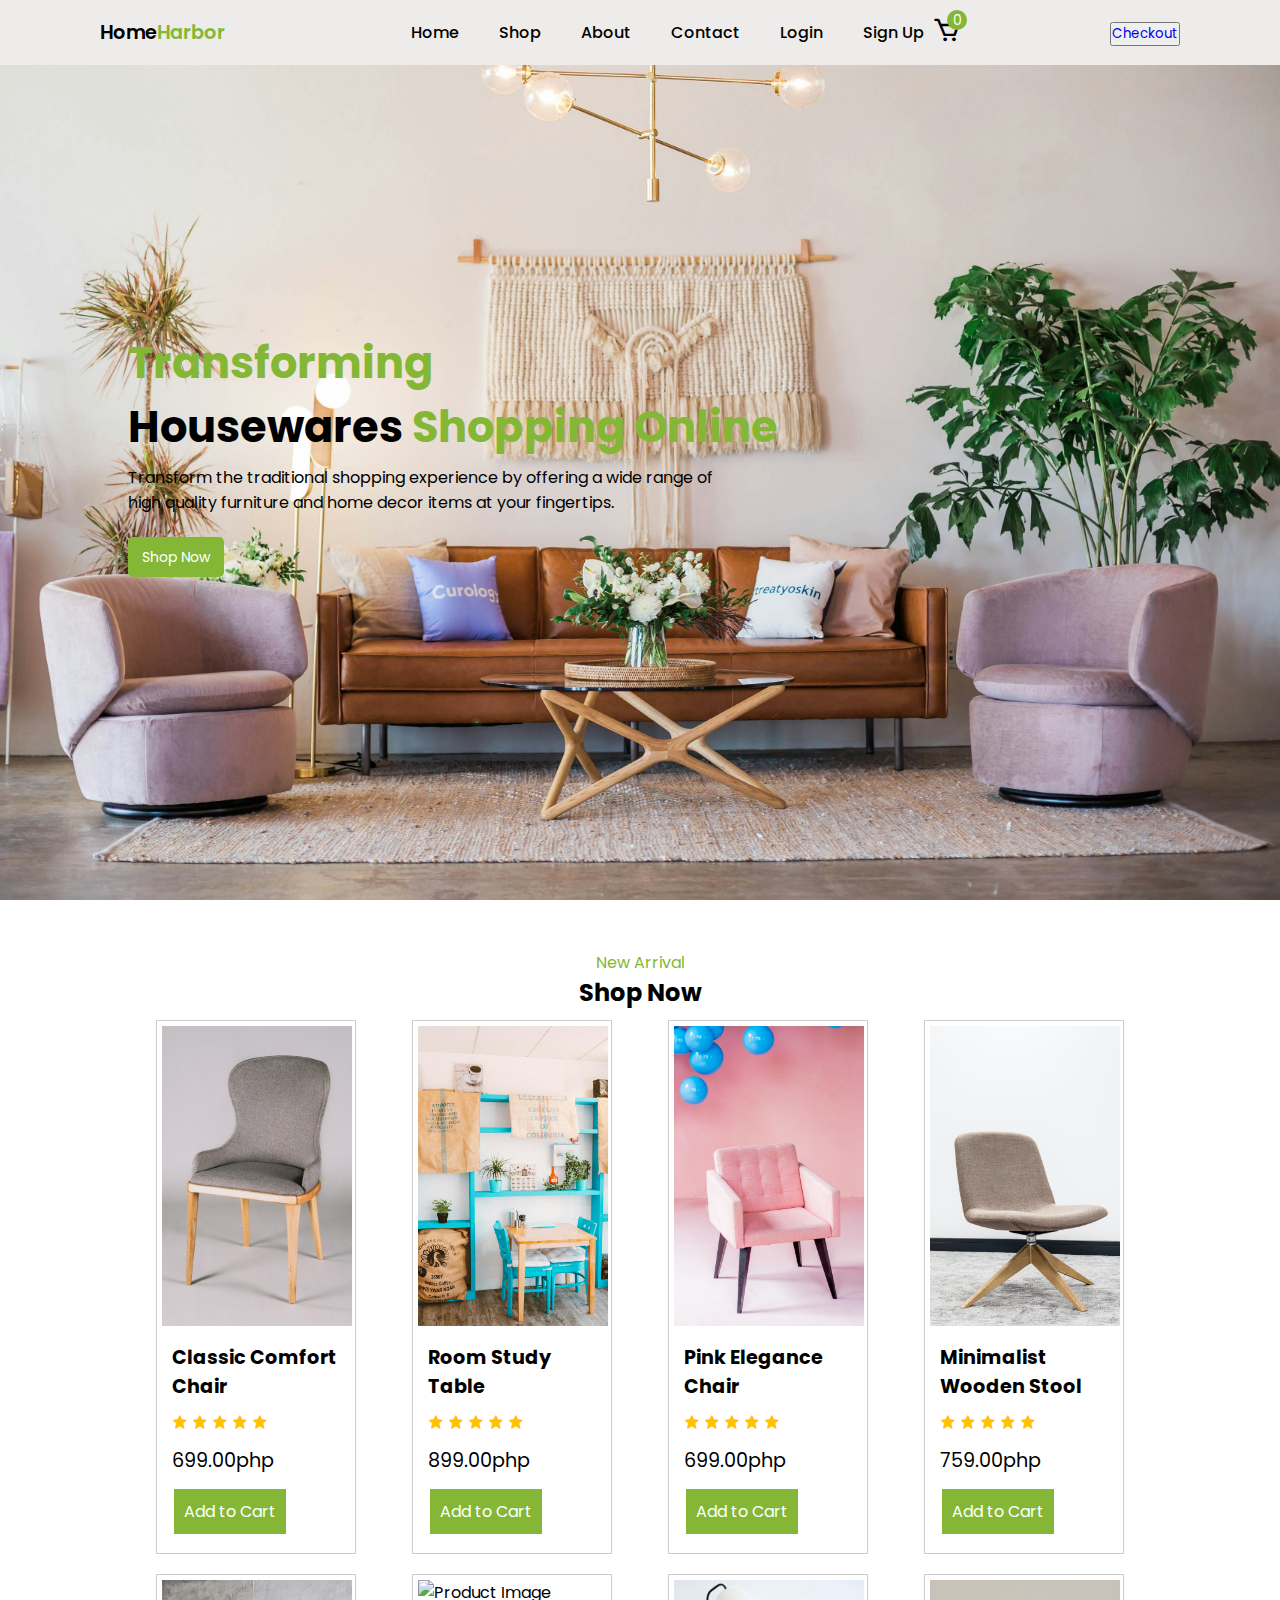
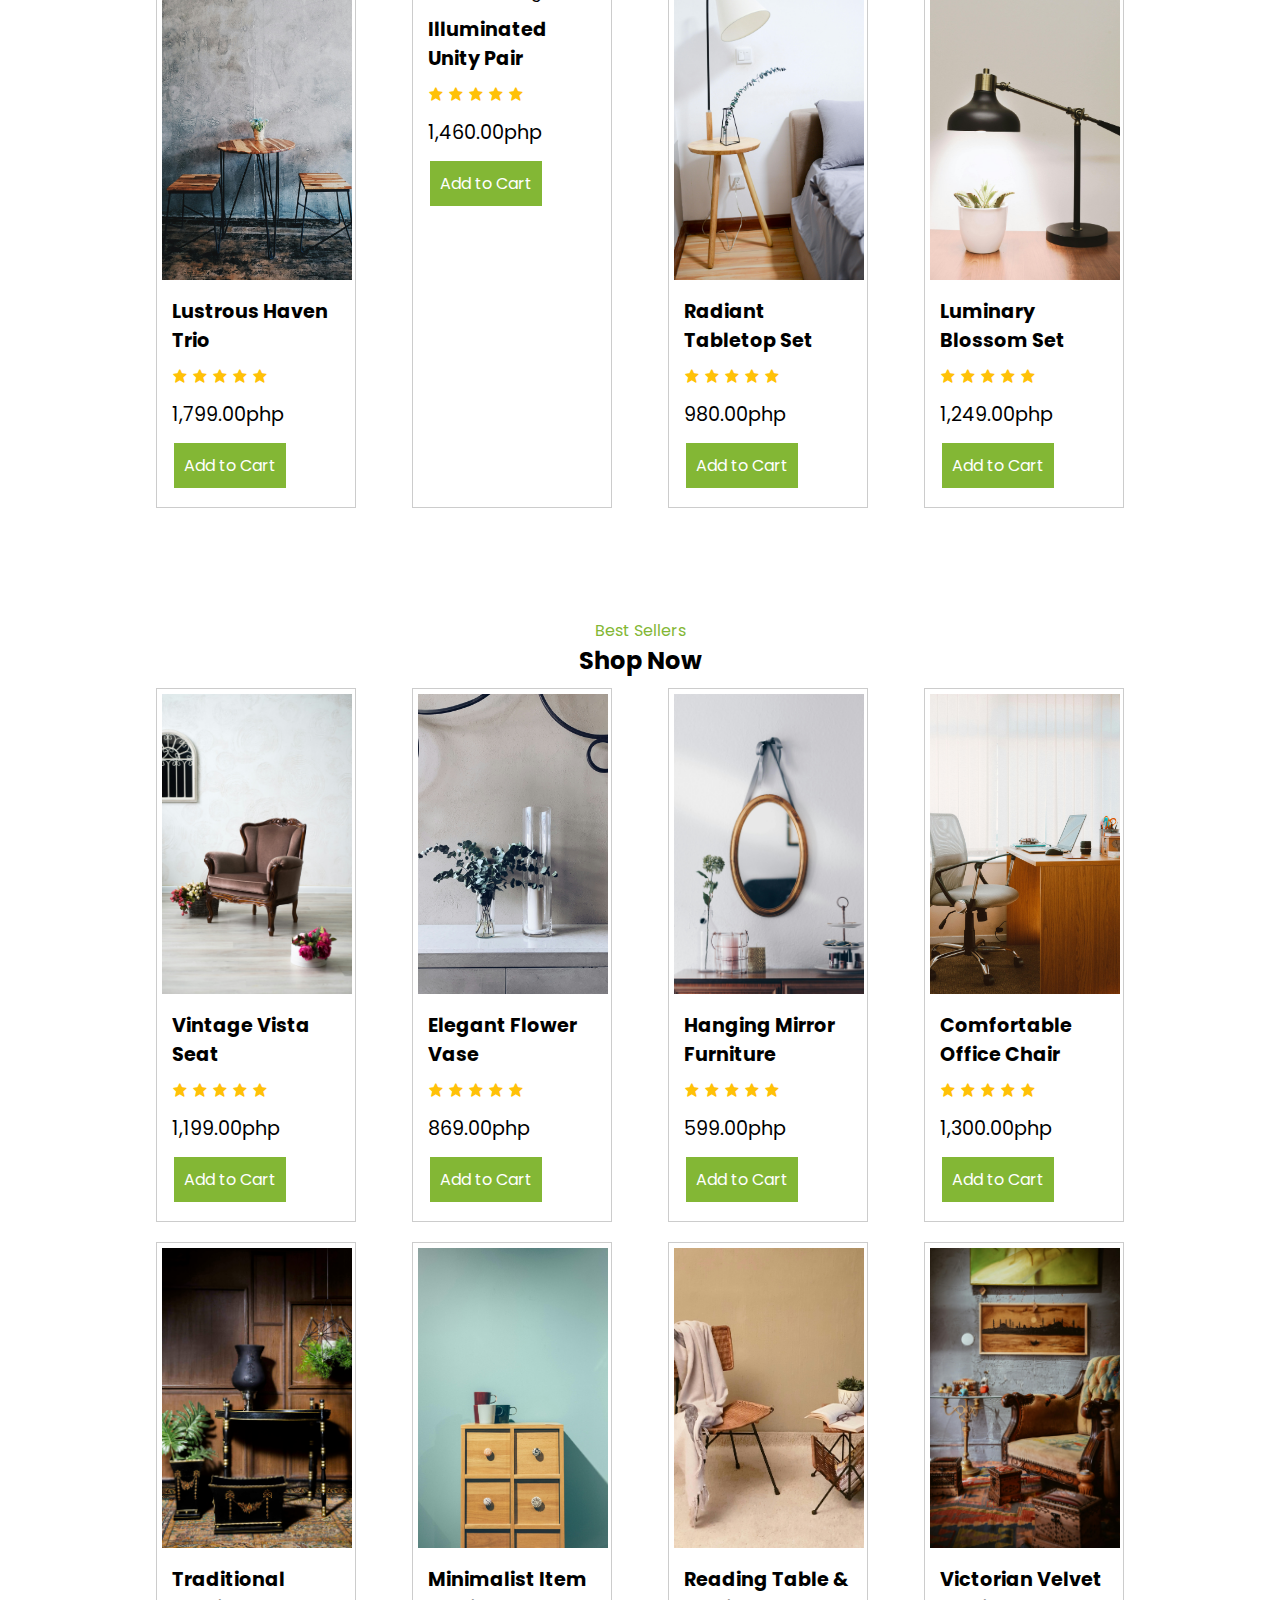
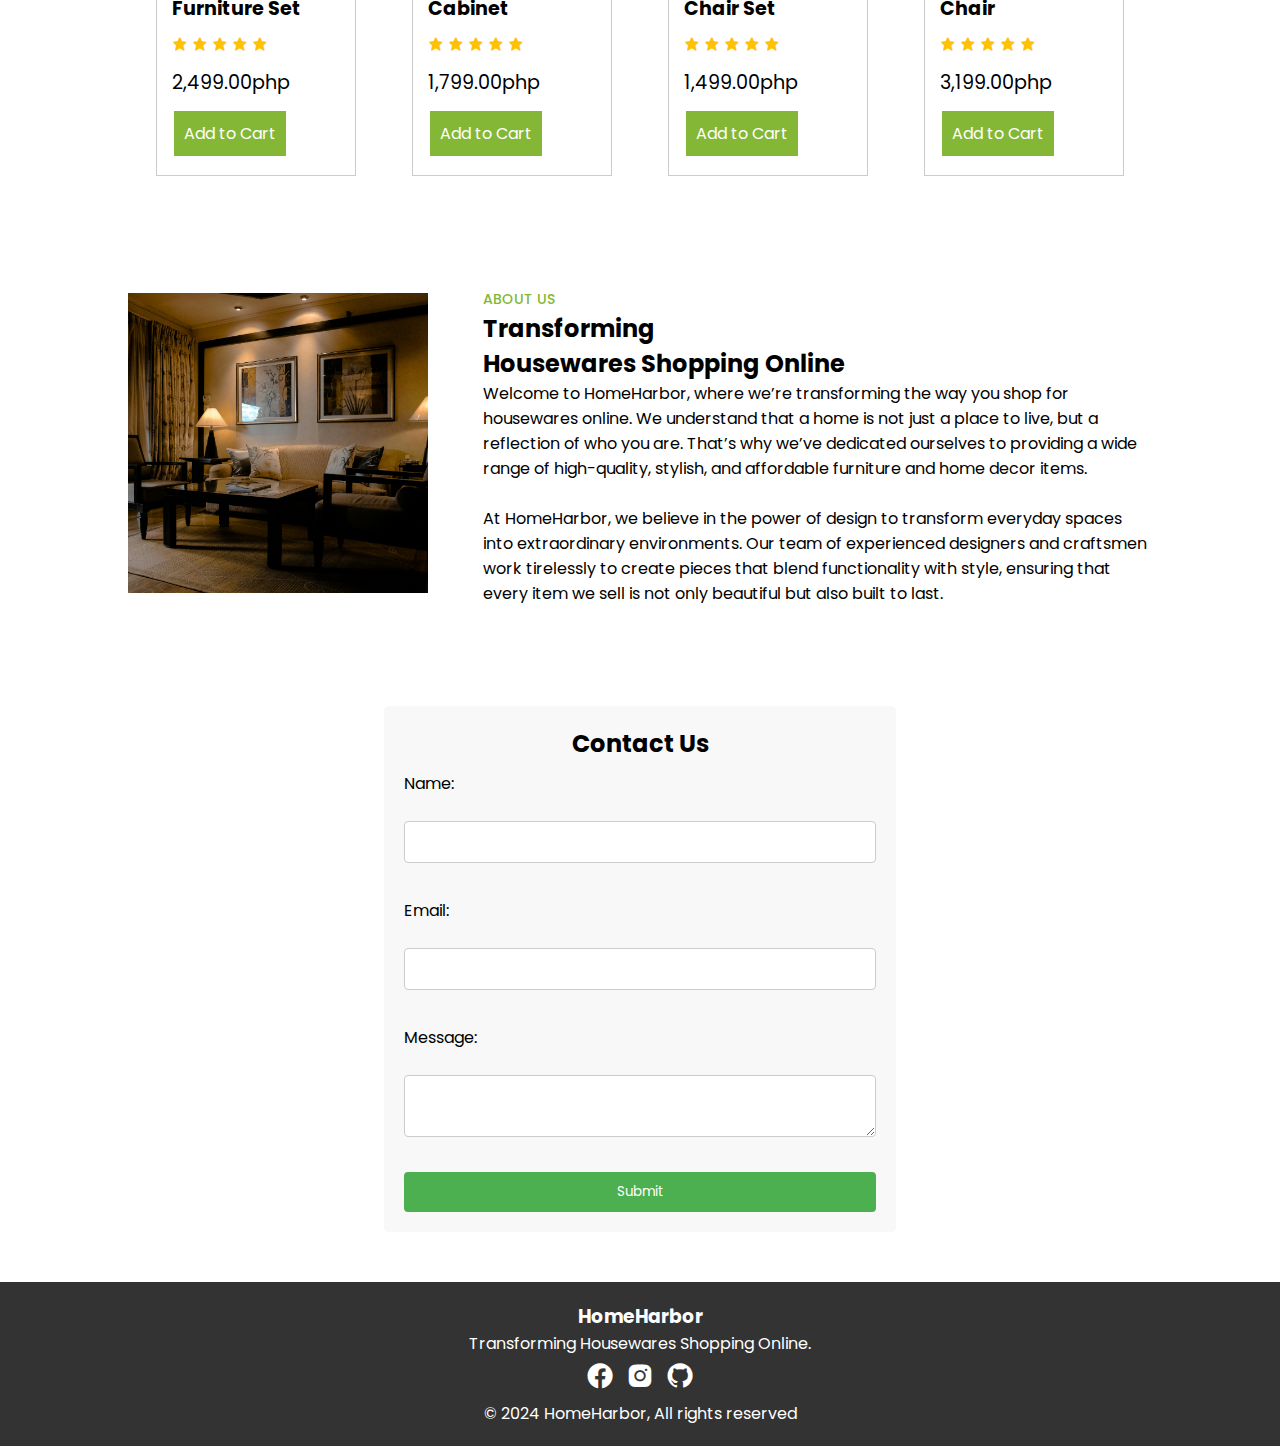
==== commit 1b4e9c9e: "50 percent" ====
--- a/index.html
+++ b/index.html
@@ -52,8 +52,8 @@
         </div>
     </section>
 
-    <!-- Shop Section -->
-    <section class="shop" id="shop">
+      <!-- Shop Section -->
+      <section class="shop" id="shop">
         <div class="heading">
             <span class="new-arrival">New Arrival</span>
             <h2>Shop Now</h2>
@@ -74,42 +74,31 @@
                     </div>
                     <p class="product-price">699.00php</p>
                     <button class="add-to-cart" onclick="addToCart()">Add to Cart</button>
-                    <div class="product-details">
-                        <p>Item: Chair <br></p>
-                        <p><br>Description: Designed to provide a luxurious seating experience, 
-                            this chair boasts a solid wood construction and soft, 
-                            plush upholstery.</p>
-
-                
-                    </div>
+                </div>
+            </div>
+            <!-- Product Card 2 -->
+            <div class="product-card">
+                <img src="./img/p2.jpg" alt="Product Image">
+                <div class="product-info">
+                    <h3 class="product-name">Room Study Table</h3>
+                    <div class="stars">
+                        <i class='bx bxs-star'></i>
+                        <i class='bx bxs-star'></i>
+                        <i class='bx bxs-star'></i>
+                        <i class='bx bxs-star'></i>
+                        <i class='bx bxs-star'></i>
+                    </div>
+                    <p class="product-price">899.00php</p>
+                    <button class="add-to-cart" onclick="addToCart()">Add to Cart</button>
                 </div>
             </div>
             
-             <!-- Product Card 2 -->
-            <div class="product-card">
-                <img src="./img/p2.jpg" alt="Product Image">
-                <div class="product-info">
-                    <h3 class="product-name">Room Study Table</h3>
-                    <div class="stars">
-                        <i class='bx bxs-star'></i>
-                        <i class='bx bxs-star'></i>
-                        <i class='bx bxs-star'></i>
-                        <i class='bx bxs-star'></i>
-                        <i class='bx bxs-star'></i>
-                    </div>
-                    <p class="product-price">899.00php</p>
-                    <button class="add-to-cart" onclick="addToCart()">Add to Cart</button>
-                    <div class="product-details">
-                        <p>Item: Table & Chair Set <br></p>
-                        <p><br>Description: Its spacious tabletop provides ample room for your books, laptop, and study materials, 
-                            while the minimalist design ensures it fits into any study space with ease.</p>
-                    </div>
-                </div>
-            </div>
-
-             <!-- Product Card 3 -->
-            <div class="product-card">
-                <img src="./img/p3.jpg" alt="Product Image">
+
+
+
+            <!-- Product Card 3 -->
+            <div class="product-card">
+                <img src="./img/P3.jpg" alt="Product Image">
                 <div class="product-info">
                     <h3 class="product-name">Pink Elegance Chair</h3>
                     <div class="stars">
@@ -119,17 +108,11 @@
                         <i class='bx bxs-star'></i>
                         <i class='bx bxs-star'></i>
                     </div>
-                    <p class="product-price">999.00php</p>
-                    <button class="add-to-cart" onclick="addToCart()">Add to Cart</button>
-                    <div class="product-details">
-                        <p>Item: Chair <br></p>
-                        <p><br>Description: Crafted for comfort, the chair features a generously padded seat and a contoured backrest, 
-                            making it perfect for long hours of relaxation or conversation.</p>
-                    </div>
-                </div>
-            </div>
-
-             <!-- Product Card 4 -->
+                    <p class="product-price">699.00php</p>
+                    <button class="add-to-cart" onclick="addToCart()">Add to Cart</button>
+                </div>
+            </div>
+            <!-- Product Card 4 -->
             <div class="product-card">
                 <img src="./img/p4.jpg" alt="Product Image">
                 <div class="product-info">
@@ -143,15 +126,9 @@
                     </div>
                     <p class="product-price">759.00php</p>
                     <button class="add-to-cart" onclick="addToCart()">Add to Cart</button>
-                    <div class="product-details">
-                        <p>Item: Stool Chair <br></p>
-                        <p><br>Description: Crafted from high-quality wood, 
-                            its clean lines and natural finish bring a warm, organic touch to any space.</p>
-                    </div>
-                </div>
-            </div>
-
-             <!-- Product Card 5 -->
+                </div>
+            </div>
+            <!-- Product Card 5 -->
             <div class="product-card">
                 <img src="./img/p5.jpg" alt="Product Image">
                 <div class="product-info">
@@ -165,14 +142,9 @@
                     </div>
                     <p class="product-price">1,799.00php</p>
                     <button class="add-to-cart" onclick="addToCart()">Add to Cart</button>
-                    <div class="product-details">
-                        <p>Item: Table & Chair Set <br></p>
-                        <p><br>Description: A sleek, sophisticated table set that elevates any space with its modern elegance.</p>
-                    </div>
-                </div>
-            </div>
-
-             <!-- Product Card 6-->
+                </div>
+            </div>
+            <!-- Product Card 6 -->
             <div class="product-card">
                 <img src="./img/p6.jpg" alt="Product Image">
                 <div class="product-info">
@@ -186,15 +158,9 @@
                     </div>
                     <p class="product-price">1,460.00php</p>
                     <button class="add-to-cart" onclick="addToCart()">Add to Cart</button>
-                    <div class="product-details">
-                        <p>Item: Table, Lamp, & Vase Set <br></p>
-                        <p><br>Description: An exquisite set that brings a harmonious blend of light and design to your space. 
-                            Perfect for creating an intimate atmosphere with its subtle and warm illumination.</p>
-                    </div>
-                </div>
-            </div>
-
-             <!-- Product Card 7-->
+                </div>
+            </div>
+            <!-- Product Card 7 -->
             <div class="product-card">
                 <img src="./img/p7.jpg" alt="Product Image">
                 <div class="product-info">
@@ -208,15 +174,9 @@
                     </div>
                     <p class="product-price">980.00php</p>
                     <button class="add-to-cart" onclick="addToCart()">Add to Cart</button>
-                    <div class="product-details">
-                        <p>Item: Table, Lamp, & Vase Set <br></p>
-                        <p><br>Description: A beautifully crafted collection that brings both function and flair to your living space. 
-                            Its elegant design and warm glow promise to enhance the ambiance of any room. </p>
-                    </div>
-                </div>
-            </div>
-
-             <!-- Product Card 8-->
+                </div>
+            </div>
+            <!-- Product Card 8 -->
             <div class="product-card">
                 <img src="./img/p8.jpg" alt="Product Image">
                 <div class="product-info">
@@ -230,26 +190,19 @@
                     </div>
                     <p class="product-price">1,249.00php</p>
                     <button class="add-to-cart" onclick="addToCart()">Add to Cart</button>
-                    <div class="product-details">
-                        <p>Item: Table, Lamp, & Vase Set <br></p>
-                        <p><br>Description: a beautifully designed ensemble that combines sleek functionality with a touch of nature’s charm. 
-                            Ideal for adding a serene ambiance to any room.</p>
-                    </div>
-                </div>
-            </div>
-            
-        </div>
-    </section>
-
-    <!-- Shop Section -->
+                </div>
+            </div>
+        </div>
+    </section>
+
     <section class="shop" id="shop">
         <div class="heading">
-            <span class="new-arrival">New Arrival</span>
+            <span class="new-arrival">Best Sellers</span>
             <h2>Shop Now</h2>
         </div>
         <!-- Content -->
         <div class="shop-container">
-             <!-- Product Card 9-->
+            <!-- Product Card 9 -->
             <div class="product-card">
                 <img src="./img/p9.jpg" alt="Product Image">
                 <div class="product-info">
@@ -263,38 +216,26 @@
                     </div>
                     <p class="product-price">1,199.00php</p>
                     <button class="add-to-cart" onclick="addToCart()">Add to Cart</button>
-                    <div class="product-details">
-                        <p>Item: Arm Chair</p>
-                        <p><br>Description: A beautifully crafted armchair that exudes old-world charm and comfort. 
-                            Its classic design and fine craftsmanship make it a timeless addition to any decor.</p>
-                    </div>
+                </div>
+            </div>
+            <!-- Product Card 10 -->
+            <div class="product-card">
+                <img src="./img/p10.jpg" alt="Product Image">
+                <div class="product-info">
+                    <h3 class="product-name">Elegant Flower Vase</h3>
+                    <div class="stars">
+                        <i class='bx bxs-star'></i>
+                        <i class='bx bxs-star'></i>
+                        <i class='bx bxs-star'></i>
+                        <i class='bx bxs-star'></i>
+                        <i class='bx bxs-star'></i>
+                    </div>
+                    <p class="product-price">869.00php</p>
+                    <button class="add-to-cart" onclick="addToCart()">Add to Cart</button>
                 </div>
             </div>
             
-             <!-- Product Card 10-->
-            <div class="product-card">
-                <img src="./img/p10.jpg" alt="Product Image">
-                <div class="product-info">
-                    <h3 class="product-name">Elegant Flower Vase</h3>
-                    <div class="stars">
-                        <i class='bx bxs-star'></i>
-                        <i class='bx bxs-star'></i>
-                        <i class='bx bxs-star'></i>
-                        <i class='bx bxs-star'></i>
-                        <i class='bx bxs-star'></i>
-                    </div>
-                    <p class="product-price">869.00php</p>
-                    <button class="add-to-cart" onclick="addToCart()">Add to Cart</button>
-                    <div class="product-details">
-                        <p>Item: Glass Vase</p>
-                        <p><br>Description: This set presents a harmonious blend of modern design and natural beauty. 
-                            The clear glass vases, one tall and slender, 
-                            the other wide and welcoming, are perfect for showcasing fresh blooms or greenery.</p>
-                    </div>
-                </div>
-            </div>
-
-             <!-- Product Card 11-->
+            <!-- Product Card 11 -->
             <div class="product-card">
                 <img src="./img/p11.jpg" alt="Product Image">
                 <div class="product-info">
@@ -308,16 +249,9 @@
                     </div>
                     <p class="product-price">599.00php</p>
                     <button class="add-to-cart" onclick="addToCart()">Add to Cart</button>
-                    <div class="product-details">
-                        <p>Item: Hanging Mirror</p>
-                        <p><br>Description: a beautifully crafted oval mirror with a golden frame, 
-                            suspended by an elegant gray ribbon. It adds a touch of sophistication and light to any room, 
-                            perfect for creating an airy and spacious feel.</p>
-                    </div>
-                </div>
-            </div>
-
-             <!-- Product Card 12-->
+                </div>
+            </div>
+            <!-- Product Card 12 -->
             <div class="product-card">
                 <img src="./img/p12.jpg" alt="Product Image">
                 <div class="product-info">
@@ -331,21 +265,13 @@
                     </div>
                     <p class="product-price">1,300.00php</p>
                     <button class="add-to-cart" onclick="addToCart()">Add to Cart</button>
-                    <div class="product-details">
-                        <p>Item: Arm Chair</p>
-                        <p><br>Description: This office chair is designed for comfort and efficiency, 
-                            featuring a breathable mesh backrest and adjustable armrests. 
-                            Its ergonomic structure and padded seat ensure optimal support during long work sessions, 
-                            while the wheeled base allows for easy mobility around the workspace.</p>
-                    </div>
-                </div>
-            </div>
-
-             <!-- Product Card 13-->
+                </div>
+            </div>
+            <!-- Product Card 13 -->
             <div class="product-card">
                 <img src="./img/p13.jpg" alt="Product Image">
                 <div class="product-info">
-                    <h3 class="product-name">Traditional Furniture Set</h3>
+                    <h3 class="product-name">Traditional Furniture Set </h3>
                     <div class="stars">
                         <i class='bx bxs-star'></i>
                         <i class='bx bxs-star'></i>
@@ -355,15 +281,9 @@
                     </div>
                     <p class="product-price">2,499.00php</p>
                     <button class="add-to-cart" onclick="addToCart()">Add to Cart</button>
-                    <div class="product-details">
-                        <p>Item: Vase, Stool, & Table</p>
-                        <p><br>Description: A classic black table and stool with brass accents, exuding elegance and time-honored design. 
-                            Perfect for adding a touch of sophistication to any space.</p>
-                    </div>
-                </div>
-            </div>
-
-             <!-- Product Card 14-->
+                </div>
+            </div>
+            <!-- Product Card 14 -->
             <div class="product-card">
                 <img src="./img/p14.jpg" alt="Product Image">
                 <div class="product-info">
@@ -377,15 +297,9 @@
                     </div>
                     <p class="product-price">1,799.00php</p>
                     <button class="add-to-cart" onclick="addToCart()">Add to Cart</button>
-                    <div class="product-details">
-                        <p>Item: Cabinet</p>
-                        <p><br>Description: a charming piece that combines simplicity with functionality. Its clean lines and natural wood finish offer a serene and uncluttered look, while the unique knobs on each drawer add a touch of individuality. 
-                            Ideal for storing essentials, this cabinet is a versatile addition to any minimalist decor. </p>
-                    </div>
-                </div>
-            </div>
-
-             <!-- Product Card 15-->
+                </div>
+            </div>
+            <!-- Product Card 15 -->
             <div class="product-card">
                 <img src="./img/p15.jpg" alt="Product Image">
                 <div class="product-info">
@@ -399,15 +313,9 @@
                     </div>
                     <p class="product-price">1,499.00php</p>
                     <button class="add-to-cart" onclick="addToCart()">Add to Cart</button>
-                    <div class="product-details">
-                        <p>Item: Table & Chair Set</p>
-                        <p><br>Description: A perfect blend of comfort and style, designed to create an inviting corner for book lovers. 
-                            The rattan chair with a cozy throw and the matching side table with an open book and plant make for an ideal reading nook.</p>
-                    </div>
-                </div>
-            </div>
-
-             <!-- Product Card 16-->
+                </div>
+            </div>
+            <!-- Product Card 16 -->
             <div class="product-card">
                 <img src="./img/p16.jpg" alt="Product Image">
                 <div class="product-info">
@@ -421,14 +329,8 @@
                     </div>
                     <p class="product-price">3,199.00php</p>
                     <button class="add-to-cart" onclick="addToCart()">Add to Cart</button>
-                    <div class="product-details">
-                        <p>Item: Arm Chair</p>
-                        <p><br>Description: Upholstered in sumptuous velvet, it features a deeply tufted backrest and ornate wooden details. 
-                            This chair is not only a comfortable seating option but also a stunning decorative element that can elevate the sophistication of any room. </p>
-                    </div>
-                </div>
-            </div>
-
+                </div>
+            </div>
         </div>
     </section>
 
--- a/style.css
+++ b/style.css
@@ -321,15 +321,3 @@
 .socials i {
     font-size: 30px; 
 }
-
-/* Existing CSS */
-
-.product-details {
-    display: none;
-    font-size: 0.9em;
-    margin-top: 10px;
-}
-
-.product-card:hover .product-details {
-    display: block;
-}
